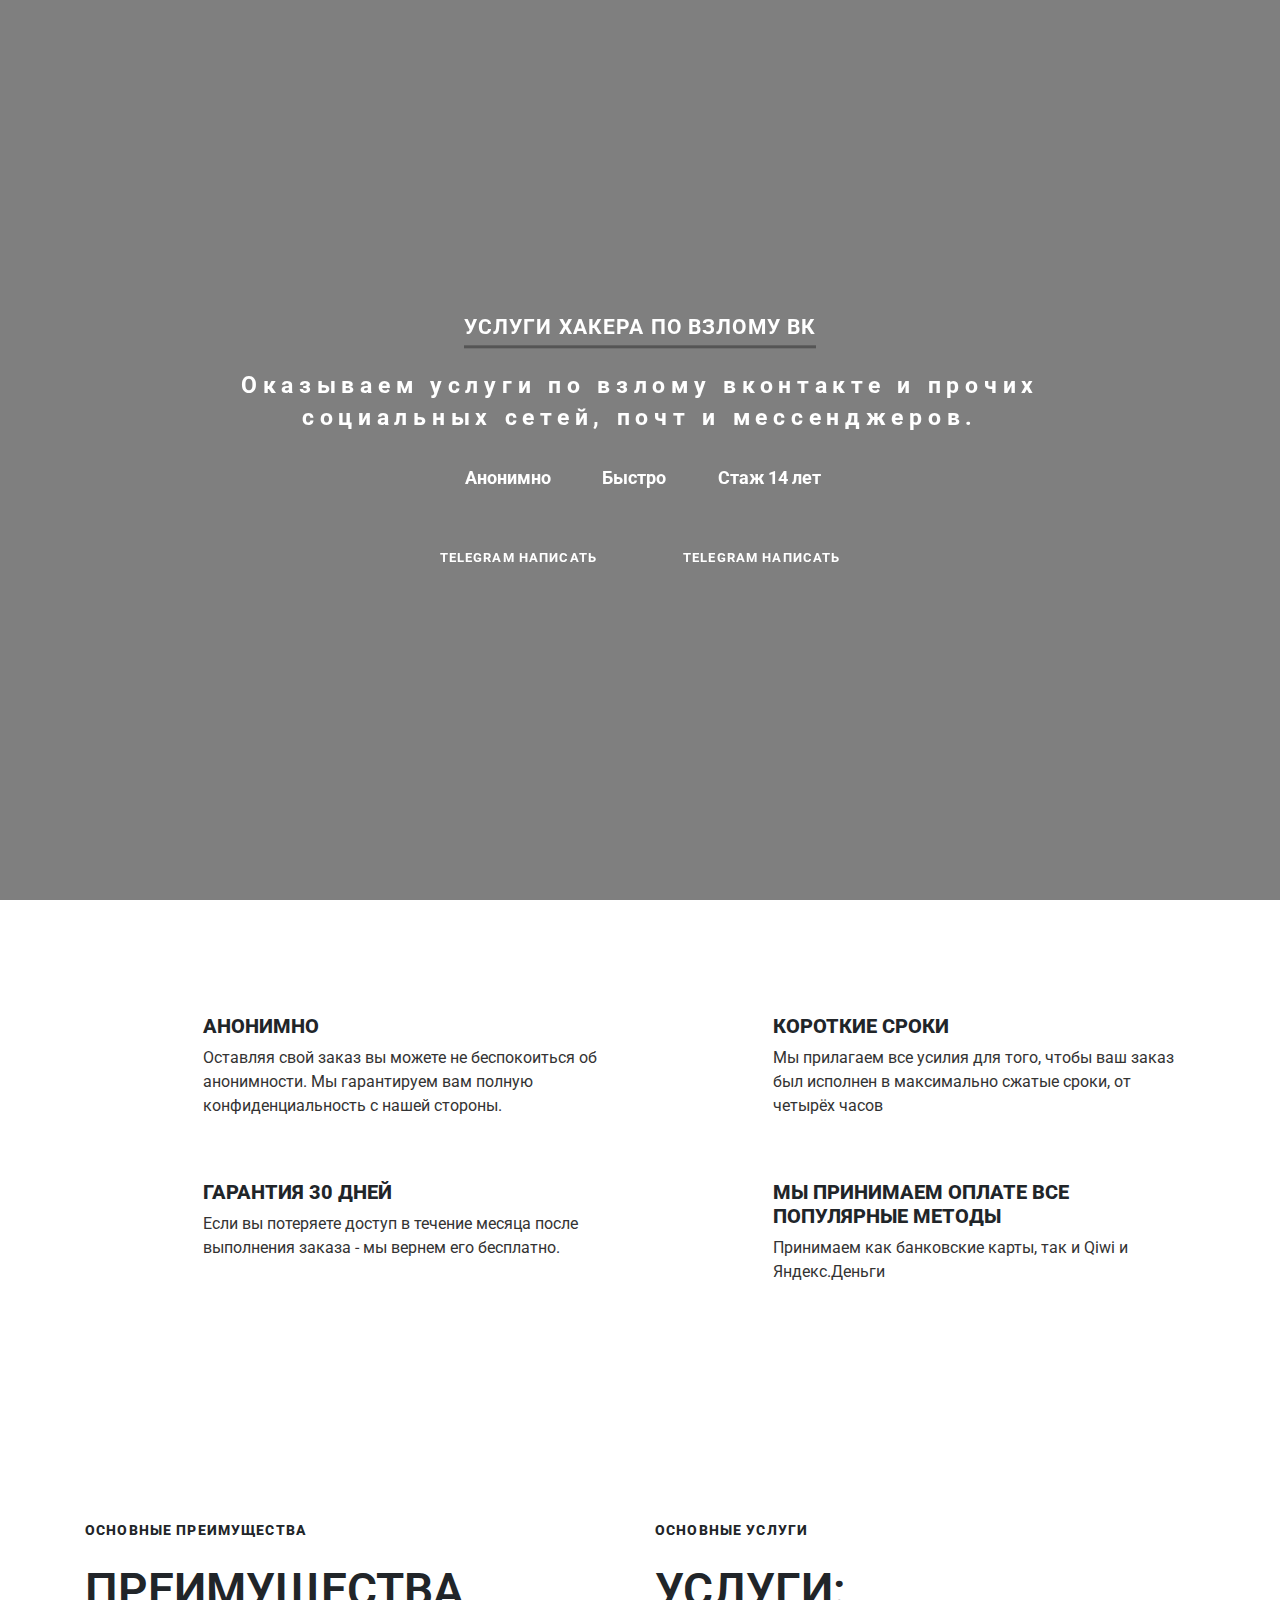
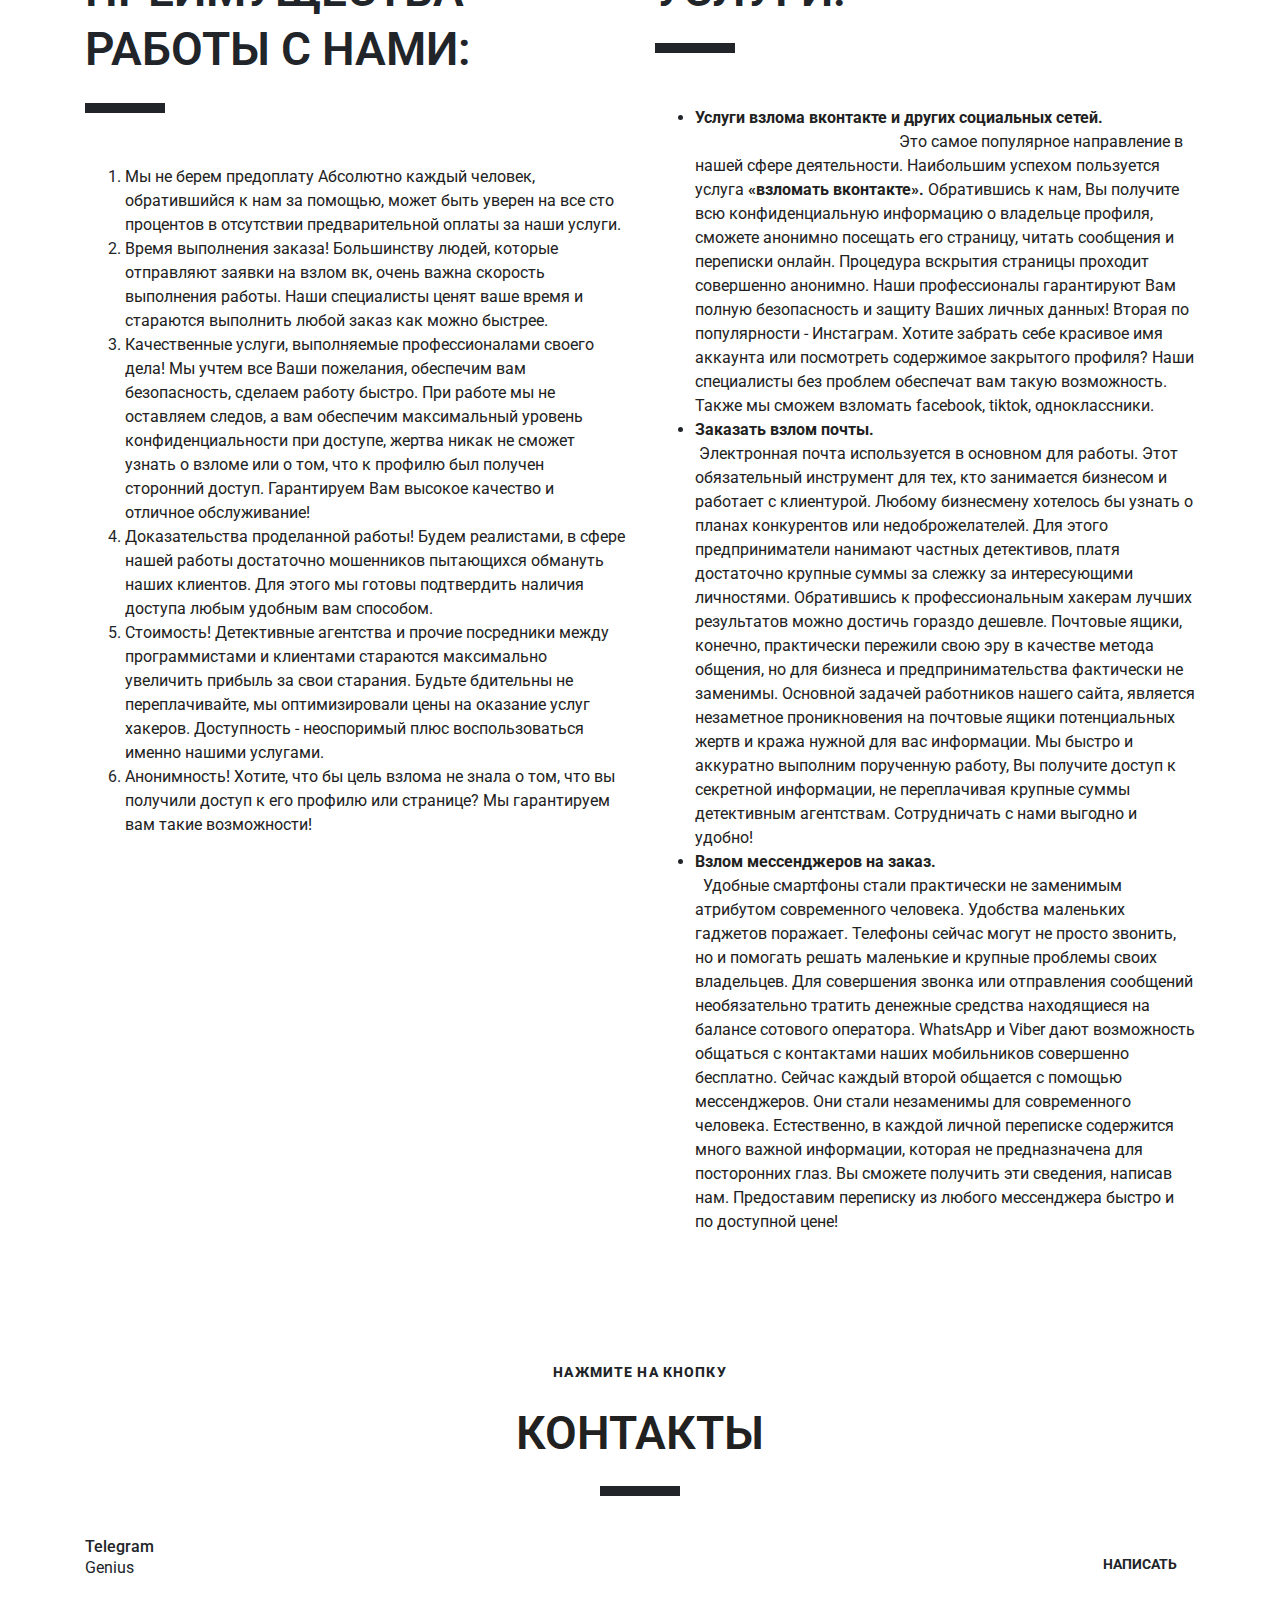
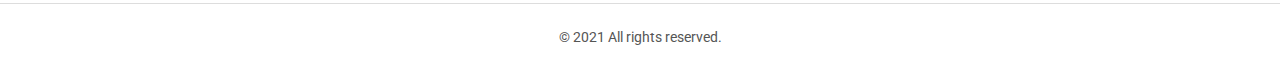
==== index.html @ b89d6f20 "typo" ====
<!DOCTYPE html>
<html xml:lang="ru" lang="ru" class="">

<meta http-equiv="content-type" content="text/html;charset=UTF-8" />
<head>
	<meta name="yandex-verification" content="819ee7d10e2705dc" />
	<link rel="icon" href="/favicon.ico" type="image/x-icon">
	<link rel="shortcut icon" href="/favicon.ico" type="image/x-icon"> 
	<!-- Yandex.Metrika counter -->
<script type="text/javascript" >
   (function(m,e,t,r,i,k,a){m[i]=m[i]||function(){(m[i].a=m[i].a||[]).push(arguments)};
   m[i].l=1*new Date();k=e.createElement(t),a=e.getElementsByTagName(t)[0],k.async=1,k.src=r,a.parentNode.insertBefore(k,a)})
   (window, document, "script", "https://mc.yandex.ru/metrika/tag.js", "ym");

   ym(79395883, "init", {
        clickmap:true,
        trackLinks:true,
        accurateTrackBounce:true,
        webvisor:true
   });
</script>
<noscript><div><img src="https://mc.yandex.ru/watch/79395883" style="position:absolute; left:-9999px;" alt="" /></div></noscript>
<!-- /Yandex.Metrika counter -->
		<meta http-equiv="X-UA-Compatible" content="IE=edge">
	<meta name="viewport" content="width=device-width, initial-scale=1">

	<title>Взломать страницу ВК - Анонимный Взлом Вконтакте</title>

	    <!-- Google Fonts -->
	<link rel="preload" as="style" onload="this.removeAttribute('onload');this.rel='stylesheet'" data-font="g-font-open-sans" data-protected="true" href="https://fonts.googleapis.com/css?family=Open+Sans:300,400,600,700&amp;subset=cyrillic">
	<link rel="preload" as="style" onload="this.removeAttribute('onload');this.rel='stylesheet'" data-font="g-font-roboto" data-protected="true" href="https://fonts.googleapis.com/css?family=Roboto:300,400,500,700&amp;subset=cyrillic,cyrillic-ext,latin-ext">
	<link rel="preload" as="style" onload="this.removeAttribute('onload');this.rel='stylesheet'" data-font="g-font-roboto-slab" data-protected="true" href="https://fonts.googleapis.com/css?family=Roboto+Slab:300,400,700&amp;subset=cyrillic,cyrillic-ext,latin-ext">
	<link rel="preload" as="style" onload="this.removeAttribute('onload');this.rel='stylesheet'" data-font="g-font-ek-mukta" data-protected="true" href="https://fonts.googleapis.com/css?family=Ek+Mukta:400,600,700">
	<link rel="preload" as="style" onload="this.removeAttribute('onload');this.rel='stylesheet'" data-font="g-font-montserrat" data-protected="true" href="https://fonts.googleapis.com/css?family=Montserrat:300,400,600,700,900&amp;subset=cyrillic">
	<link rel="preload" as="style" onload="this.removeAttribute('onload');this.rel='stylesheet'" data-font="g-font-alegreya-sans" data-protected="true" href="https://fonts.googleapis.com/css?family=Alegreya+Sans:400,700,900&amp;subset=cyrillic-ext,latin-ext">
	<link rel="preload" as="style" onload="this.removeAttribute('onload');this.rel='stylesheet'" data-font="g-font-cormorant-infant" data-protected="true" href="https://fonts.googleapis.com/css?family=Cormorant+Infant:400,400i,600,600i,700,700i&amp;subset=cyrillic-ext,latin-ext">
	<link rel="preload" as="style" onload="this.removeAttribute('onload');this.rel='stylesheet'" data-font="g-font-pt-sans-caption" data-protected="true" href="https://fonts.googleapis.com/css?family=PT+Sans+Caption:400,700&amp;subset=cyrillic-ext,latin-ext">
	<link rel="preload" as="style" onload="this.removeAttribute('onload');this.rel='stylesheet'" data-font="g-font-pt-sans-narrow" data-protected="true" href="https://fonts.googleapis.com/css?family=PT+Sans+Narrow:400,700|PT+Sans:400,700&amp;subset=cyrillic-ext,latin-ext">
	<link rel="preload" as="style" onload="this.removeAttribute('onload');this.rel='stylesheet'" data-font="g-font-pt-sans" data-protected="true" href="https://fonts.googleapis.com/css?family=PT+Sans:400,700&amp;subset=cyrillic-ext,latin-ext">
	<link rel="preload" as="style" onload="this.removeAttribute('onload');this.rel='stylesheet'" data-font="g-font-lobster" data-protected="true" href="https://fonts.googleapis.com/css?family=Lobster&amp;subset=cyrillic-ext,latin-ext">
	<noscript>
		<link data-font="g-font-open-sans" data-protected="true" href="https://fonts.googleapis.com/css?family=Open+Sans:300,400,600,700&amp;subset=cyrillic" rel="stylesheet">
		<link data-font="g-font-roboto" data-protected="true" href="https://fonts.googleapis.com/css?family=Roboto:300,400,500,700&amp;subset=cyrillic,cyrillic-ext,latin-ext" rel="stylesheet">
		<link data-font="g-font-roboto-slab" data-protected="true" href="https://fonts.googleapis.com/css?family=Roboto+Slab:300,400,700&amp;subset=cyrillic,cyrillic-ext,latin-ext" rel="stylesheet">
		<link data-font="g-font-ek-mukta" data-protected="true" href="https://fonts.googleapis.com/css?family=Ek+Mukta:400,600,700" rel="stylesheet">
		<link data-font="g-font-montserrat" data-protected="true" href="https://fonts.googleapis.com/css?family=Montserrat:300,400,600,700,900&amp;subset=cyrillic" rel="stylesheet">
		<link data-font="g-font-alegreya-sans" data-protected="true" href="https://fonts.googleapis.com/css?family=Alegreya+Sans:400,700,900&amp;subset=cyrillic-ext,latin-ext" rel="stylesheet">
		<link data-font="g-font-cormorant-infant" data-protected="true" href="https://fonts.googleapis.com/css?family=Cormorant+Infant:400,400i,600,600i,700,700i&amp;subset=cyrillic-ext,latin-ext" rel="stylesheet">
		<link data-font="g-font-pt-sans-caption" data-protected="true" href="https://fonts.googleapis.com/css?family=PT+Sans+Caption:400,700&amp;subset=cyrillic-ext,latin-ext" rel="stylesheet">
		<link data-font="g-font-pt-sans-narrow" data-protected="true" href="https://fonts.googleapis.com/css?family=PT+Sans+Narrow:400,700|PT+Sans:400,700&amp;subset=cyrillic-ext,latin-ext" rel="stylesheet">
		<link data-font="g-font-pt-sans" data-protected="true" href="https://fonts.googleapis.com/css?family=PT+Sans:400,700&amp;subset=cyrillic-ext,latin-ext" rel="stylesheet">
		<link data-font="g-font-lobster" data-protected="true" href="https://fonts.googleapis.com/css?family=Lobster&amp;subset=cyrillic-ext,latin-ext" rel="stylesheet">
	</noscript>
	
	<meta http-equiv="Content-Type" content="text/html; charset=UTF-8" />
<meta name="keywords" content="взлом вк, взломать вконтакте" />
<meta name="description" content="Взлом любого профиля Вконтакте. Взломать ВК любой сложности. Поможем получить доступ любой сложности" />
<link href="bitrix/js/main/core/css/core.minc3c9.css?14290239272854" type="text/css" rel="stylesheet" />

<script type="text/javascript" data-skip-moving="true">(function(w, d, n) {var cl = "bx-core";var ht = d.documentElement;var htc = ht ? ht.className : undefined;if (htc === undefined || htc.indexOf(cl) !== -1){return;}var ua = n.userAgent;if (/(iPad;)|(iPhone;)/i.test(ua)){cl += " bx-ios";}else if (/Android/i.test(ua)){cl += " bx-android";}cl += (/(ipad|iphone|android|mobile|touch)/i.test(ua) ? " bx-touch" : " bx-no-touch");cl += w.devicePixelRatio && w.devicePixelRatio >= 2? " bx-retina": " bx-no-retina";var ieVersion = -1;if (/AppleWebKit/.test(ua)){cl += " bx-chrome";}else if ((ieVersion = getIeVersion()) > 0){cl += " bx-ie bx-ie" + ieVersion;if (ieVersion > 7 && ieVersion < 10 && !isDoctype()){cl += " bx-quirks";}}else if (/Opera/.test(ua)){cl += " bx-opera";}else if (/Gecko/.test(ua)){cl += " bx-firefox";}if (/Macintosh/i.test(ua)){cl += " bx-mac";}ht.className = htc ? htc + " " + cl : cl;function isDoctype(){if (d.compatMode){return d.compatMode == "CSS1Compat";}return d.documentElement && d.documentElement.clientHeight;}function getIeVersion(){if (/Opera/i.test(ua) || /Webkit/i.test(ua) || /Firefox/i.test(ua) || /Chrome/i.test(ua)){return -1;}var rv = -1;if (!!(w.MSStream) && !(w.ActiveXObject) && ("ActiveXObject" in w)){rv = 11;}else if (!!d.documentMode && d.documentMode >= 10){rv = 10;}else if (!!d.documentMode && d.documentMode >= 9){rv = 9;}else if (d.attachEvent && !/Opera/.test(ua)){rv = 8;}if (rv == -1 || rv == 8){var re;if (n.appName == "Microsoft Internet Explorer"){re = new RegExp("MSIE ([0-9]+[\.0-9]*)");if (re.exec(ua) != null){rv = parseFloat(RegExp.$1);}}else if (n.appName == "Netscape"){rv = 11;re = new RegExp("Trident/.*rv:([0-9]+[\.0-9]*)");if (re.exec(ua) != null){rv = parseFloat(RegExp.$1);}}}return rv;}})(window, document, navigator);</script>


<link href="bitrix/js/intranet/intranet-common.minc5db.css?156700641462422" type="text/css"  rel="stylesheet" />
<link href="bitrix/components/bitrix/landing.pub/templates/.default/style.min8115.css?15758953482984" type="text/css"  rel="stylesheet" />
<link href="bitrix/templates/landing24/assets/vendor/bootstrap/bootstrap.mindbe7.css?1567508327154948" type="text/css"  data-template-style="true"  rel="stylesheet" />
<link href="bitrix/templates/landing24/themes/themes_core.minb920.css?1577100229382678" type="text/css"  data-template-style="true"  rel="stylesheet" />
<link href="bitrix/templates/landing24/assets/css/custom-grid.min045e.css?156933840138" type="text/css"  data-template-style="true"  rel="stylesheet" />
<link href="bitrix/templates/landing24/template_styles.minf816.css?1575895349767" type="text/css"  data-template-style="true"  rel="stylesheet" />







<meta name="robots" content="all" />
<meta name="og:url" content="http://vzlomvk.ru/" />
<link rel="canonical" href="index.html"/> <meta property="og:title" content="Взломать страницу ВК - Анонимный Взлом Вконтакте" /><meta property="og:description" content="Взлом любого профиля Вконтакте. Взломать ВК любой сложности. Поможем получить доступ любой сложности" /><meta property="og:image" content="https://cdn.bitrix24.site/bitrix/images/demo/page/business/preview.jpg" /><meta property="og:type" content="website" /></head>

<body class="g-upper-show" >
<main class="w-100 landing-public-mode"><div id="block90" class="block-wrapper block-46-8-cover-bgimg-title-with-icons"><section class="landing-block g-pos-rel">
	<div class="landing-block-node-bgimg js-carousel" data-autoplay="true" data-infinite="true" data-fade="true" data-speed="5000"><div class="js-slide u-bg-overlay landing-block-node-card landing-block-node-card-bgimg g-bg-img-hero landing-card slick-slide g-bg-black-opacity-0_5--after slick-current slick-active g-min-height-100vh" style="background-image: url('https://cdn.hype.tech/1400x/file/2018/03/1/hype-ru-1400x-1-1520526901-32.jpeg'); background-image: -webkit-image-set(url('https://cdn.hype.tech/1400x/file/2018/03/1/hype-ru-1400x-1-1520526901-32.jpeg') 1x, url('https://cdn.hype.tech/1400x/file/2018/03/1/hype-ru-1400x-1-1520526901-32.jpeg') 2x); background-image: image-set(url('https://cdn.hype.tech/1400x/file/2018/03/1/hype-ru-1400x-1-1520526901-32.jpeg') 1x, url('https://cdn.hype.tech/1400x/file/2018/03/1/hype-ru-1400x-1-1520526901-32.jpeg') 2x);" data-fileid="168" data-fileid2x="170" data-pseudo-url="{&quot;text&quot;:&quot;&quot;,&quot;href&quot;:&quot;&quot;,&quot;target&quot;:&quot;_self&quot;,&quot;enabled&quot;:false}"></div></div>

	<div class="u-bg-overlay__inner g-absolute-centered w-100 g-width-80x--md">
		<div class="landing-block-node-text-container js-animation fadeIn container text-center g-color-white">
			<h1 class="landing-block-node-subtitle text-uppercase u-heading-v3__title g-letter-spacing-1 g-font-weight-700 g-font-size-18 g-brd-3 g-brd-primary g-pb-5 g-mb-20">услуги хакера по взлому вк</h1>
			<h3 class="landing-block-node-title g-line-height-1_4 g-letter-spacing-5 g-font-weight-700 g-mb-20 g-font-size-20 g-text-transform-none">Оказываем услуги по взлому вконтакте и прочих социальных сетей, почт и мессенджеров.</h3>

			<ul class="list-inline g-mb-30"><li class="landing-block-node-card-list-item list-inline-item g-mx-20 g-mb-10 g-mb-0--md">
					<span class="landing-block-node-icon-container g-color-primary g-font-size-24 g-valign-middle g-mr-5">
						<i class="landing-block-node-icon fa fa-eye-slash" data-pseudo-url="{&quot;text&quot;:&quot;&quot;,&quot;href&quot;:&quot;&quot;,&quot;target&quot;:&quot;_self&quot;,&quot;enabled&quot;:false}"></i>
					</span>
					<div class="landing-block-node-icon-text g-font-size-16 d-inline-block g-font-weight-200 g-valign-middle"><span style="font-weight: bold;">Анонимно</span></div>
				</li><li class="landing-block-node-card-list-item list-inline-item g-mx-20 g-mb-10 g-mb-0--md">
					<span class="landing-block-node-icon-container g-color-primary g-font-size-24 g-valign-middle g-mr-5">
						<i class="landing-block-node-icon fa fa-hourglass-2" data-pseudo-url="{&quot;text&quot;:&quot;&quot;,&quot;href&quot;:&quot;&quot;,&quot;target&quot;:&quot;_self&quot;,&quot;enabled&quot;:false}"></i>
					</span>
					<div class="landing-block-node-icon-text g-font-size-16 d-inline-block g-font-weight-200 g-valign-middle"><span style="font-weight: bold;">Быстро</span></div>
				</li><li class="landing-block-node-card-list-item list-inline-item g-mx-20">
					<span class="landing-block-node-icon-container g-color-primary g-font-size-24 g-valign-middle g-mr-5">
						<i class="landing-block-node-icon fa fa-credit-card" data-pseudo-url="{&quot;text&quot;:&quot;&quot;,&quot;href&quot;:&quot;&quot;,&quot;target&quot;:&quot;_self&quot;,&quot;enabled&quot;:false}"></i>
					</span>
					<div class="landing-block-node-icon-text g-font-size-16 d-inline-block g-font-weight-200 g-valign-middle"><span style="font-weight: bold;">Стаж 14 лет</span></div>
				</li></ul>

			<div class="landing-block-node-button-container">
				<a href="tg://resolve?domain=good_loki" class="landing-block-node-button btn btn-md text-uppercase u-btn-outline-white g-letter-spacing-1 g-font-weight-700 g-font-size-11 g-rounded-50 g-px-35 g-py-14" target="_self">Telegram Написать</a>
				<a href="tg://resolve?domain=good_loki" class="landing-block-node-button btn btn-md text-uppercase u-btn-outline-white g-letter-spacing-1 g-font-weight-700 g-font-size-11 g-rounded-50 g-px-35 g-py-14" target="_self">Telegram Написать</a>
			</div>
		</div>
	</div>
</section></div><div id="block508" class="block-wrapper block-34-4-two-cols-with-text-and-icons"><section class="landing-block g-pt-100 g-pb-60">
	<div class="container">
		<!-- Icon Blocks -->
		<div class="row landing-block-inner">
			<div class="landing-block-node-card js-animation fadeInUp col-md-6 col-lg-6 g-mb-40 g-mb-0--last g-px-20">
				<!-- Icon Blocks -->
				<div class="media">
					<div class="d-flex g-mt-25 g-mr-40 g-width-64 justify-content-center">
                  <span class="landing-block-node-card-icon-container g-color-primary d-block g-font-size-48 g-line-height-1">
                    <i class="landing-block-node-card-icon fa fa-user-secret"></i>
                  </span>
					</div>

					<div class="media-body align-self-center">
						<h3 class="landing-block-node-card-title h5 text-uppercase g-font-weight-800">Анонимно</h3>
						<div class="landing-block-node-card-text g-font-size-default g-color-gray-dark-v2 mb-0"><p>Оставляя свой заказ вы можете не беспокоиться об анонимности. Мы гарантируем вам полную конфиденциальность с нашей стороны.</p></div>
					</div>
				</div>
				<!-- End Icon Blocks -->
			</div>

			<div class="landing-block-node-card js-animation fadeInUp col-md-6 col-lg-6 g-mb-40 g-mb-0--last g-px-20">
				<!-- Icon Blocks -->
				<div class="media">
					<div class="d-flex g-mt-25 g-mr-40 g-width-64 justify-content-center">
                  <span class="landing-block-node-card-icon-container g-color-primary d-block g-font-size-48 g-line-height-1">
                    <i class="landing-block-node-card-icon icon-hotel-restaurant-003 u-line-icon-pro" data-pseudo-url="{&quot;text&quot;:&quot;&quot;,&quot;href&quot;:&quot;&quot;,&quot;target&quot;:&quot;_self&quot;,&quot;enabled&quot;:false}"></i>
                  </span>
					</div>

					<div class="media-body align-self-center">
						<h3 class="landing-block-node-card-title h5 text-uppercase g-font-weight-800">Короткие сроки</h3>
						<div class="landing-block-node-card-text g-font-size-default g-color-gray-dark-v2 mb-0"><p>Мы прилагаем все усилия для того, чтобы ваш заказ был исполнен в максимально сжатые сроки, от четырёх часов</p></div>
					</div>
				</div>
				<!-- End Icon Blocks -->
			</div>

			<div class="landing-block-node-card js-animation fadeInUp col-md-6 col-lg-6 g-mb-40 g-mb-0--last g-px-20">
				<!-- Icon Blocks -->
				<div class="media">
					<div class="d-flex g-mt-25 g-mr-40 g-width-64 justify-content-center">
                  <span class="landing-block-node-card-icon-container g-color-primary d-block g-font-size-48 g-line-height-1">
                    <i class="landing-block-node-card-icon icon-education-124 u-line-icon-pro" data-pseudo-url="{&quot;text&quot;:&quot;&quot;,&quot;href&quot;:&quot;&quot;,&quot;target&quot;:&quot;_self&quot;,&quot;enabled&quot;:false}"></i>
                  </span>
					</div>

					<div class="media-body align-self-center">
						<h3 class="landing-block-node-card-title h5 text-uppercase g-font-weight-800">гарантия 30 дней</h3>
						<div class="landing-block-node-card-text g-font-size-default g-color-gray-dark-v2 mb-0"><p>Если вы потеряете доступ в течение месяца после выполнения заказа - мы вернем его бесплатно.</p></div>
					</div>
				</div>
				<!-- End Icon Blocks -->
			</div>

			<div class="landing-block-node-card js-animation fadeInUp col-md-6 col-lg-6 g-mb-40 g-mb-0--last g-px-20">
				<!-- Icon Blocks -->
				<div class="media">
					<div class="d-flex g-mt-25 g-mr-40 g-width-64 justify-content-center">
                  <span class="landing-block-node-card-icon-container g-color-primary d-block g-font-size-48 g-line-height-1">
                    <i class="landing-block-node-card-icon icon-finance-193 u-line-icon-pro" data-pseudo-url="{&quot;text&quot;:&quot;&quot;,&quot;href&quot;:&quot;&quot;,&quot;target&quot;:&quot;_self&quot;,&quot;enabled&quot;:false}"></i>
                  </span>
					</div>

					<div class="media-body align-self-center">
						<h3 class="landing-block-node-card-title h5 text-uppercase g-font-weight-800">мы принимаем оплате все популярные методы</h3>
						<div class="landing-block-node-card-text g-font-size-default g-color-gray-dark-v2 mb-0"><p>Принимаем как банковские карты, так и Qiwi и Яндекс.Деньги</p></div>
					</div>
				</div>
				<!-- End Icon Blocks -->
			</div>
		</div>
		<!-- End Icon Blocks -->
	</div>
</section></div><div id="block506" class="block-wrapper block-08-2-two-cols-fix-title-and-text"><section class="landing-block g-pt-115 g-pt-80 g-pb-80">
	<div class="container">
		<div class="row landing-block-inner">

			<div class="landing-block-card js-animation fadeIn col-lg-6 g-mb-40 g-mb-0--lg landing-card">
				<div class="landing-block-card-header text-uppercase u-heading-v2-4--bottom g-brd-primary g-mb-40">
					<h4 class="landing-block-node-subtitle h6 g-font-weight-800 g-font-size-12 g-letter-spacing-1 g-color-primary g-mb-20">ОСНОВНЫЕ ПРЕИМУЩЕСТВА</h4>
					<h2 class="landing-block-node-title h1 u-heading-v2__title g-line-height-1_3 g-font-weight-600 g-mb-minus-10 g-text-break-word g-font-size-40">преимущества работы с нами:<br /></h2>
				</div>

				<div class="landing-block-node-text"><p><ol><li><span style="font-size: 1rem; color: rgb(33, 33, 33);">Мы не берем предоплату
Абсолютно каждый человек, обратившийся к нам за помощью, может быть уверен на все сто процентов в отсутствии предварительной оплаты за наши услуги. </span></li><li><span style="font-size: 1rem; color: rgb(33, 33, 33);">Время выполнения заказа!
Большинству людей, которые отправляют заявки на взлом вк, очень важна скорость выполнения работы. Наши специалисты ценят ваше время и стараются выполнить любой заказ как можно быстрее. </span></li><li><span style="font-size: 1rem; color: rgb(33, 33, 33);">Качественные услуги, выполняемые профессионалами своего дела!
Мы учтем все Ваши пожелания, обеспечим вам безопасность, сделаем работу быстро. При работе мы не оставляем следов, а вам обеспечим максимальный уровень конфиденциальности при доступе, жертва никак не сможет узнать о взломе или о том, что к профилю был получен сторонний доступ. Гарантируем Вам высокое качество и отличное обслуживание! 
</span></li><li><span style="font-size: 1rem; color: rgb(33, 33, 33);">Доказательства проделанной работы! 
Будем реалистами, в сфере нашей работы достаточно мошенников пытающихся обмануть наших клиентов. Для этого мы готовы подтвердить наличия доступа любым удобным вам способом. </span></li><li><span style="font-size: 1rem; color: rgb(33, 33, 33);">Стоимость!
Детективные агентства и прочие посредники между программистами и клиентами стараются максимально увеличить прибыль за свои старания. Будьте бдительны не переплачивайте, мы оптимизировали цены на оказание услуг хакеров. Доступность - неоспоримый плюс воспользоваться именно нашими услугами. </span></li><li><span style="font-size: 1rem; color: rgb(33, 33, 33);">Анонимность!
Хотите, что бы цель взлома не знала о том, что вы получили доступ к его профилю или странице? Мы гарантируем вам такие возможности! </span></li></ol></p></div>
			</div>

			<div class="landing-block-card js-animation fadeIn col-lg-6 g-mb-40 g-mb-0--lg">
				<div class="landing-block-card-header text-uppercase u-heading-v2-4--bottom g-brd-primary g-mb-40">
					<h4 class="landing-block-node-subtitle h6 g-font-weight-800 g-font-size-12 g-letter-spacing-1 g-color-primary g-mb-20">основные услуги</h4>
					<h2 class="landing-block-node-title h1 u-heading-v2__title g-line-height-1_3 g-font-weight-600 g-font-size-40 g-mb-minus-10 g-text-break-word">Услуги:<br /></h2>
				</div>

				<div class="landing-block-node-text"><p><ul><li><span style="color: rgb(33, 33, 33);"><span style="font-size: 1rem; font-weight: bold;">Услуги взлома вконтакте и других социальных сетей.</span><span style="font-size: 1rem;">                                                                           </span><span style="font-size: 1rem;">Это самое популярное направление в нашей сфере деятельности. Наибольшим успехом пользуется услуга <span style="font-weight: bold;">«взломать вконтакте».</span> Обратившись к нам, Вы получите всю конфиденциальную информацию о владельце профиля, сможете анонимно посещать его страницу, читать сообщения и переписки онлайн. Процедура вскрытия страницы проходит совершенно анонимно. Наши профессионалы гарантируют Вам полную безопасность и защиту Ваших личных данных! Вторая по популярности - Инстаграм. Хотите забрать себе красивое имя аккаунта или посмотреть содержимое закрытого профиля? Наши специалисты без проблем обеспечат вам такую возможность. Также мы сможем взломать facebook, tiktok, одноклассники. </span></span></li><li><span style="color: rgb(33, 33, 33);"><span style="font-size: 1rem; font-weight: bold;">Заказать взлом почты.</span><span style="font-size: 1rem;">                                                                                 Электронная почта используется в основном для работы. Этот обязательный инструмент для тех, кто занимается бизнесом и работает с клиентурой. Любому бизнесмену хотелось бы узнать о планах конкурентов или недоброжелателей. Для этого предприниматели нанимают частных детективов, платя достаточно крупные суммы за слежку за интересующими личностями. Обратившись к профессиональным хакерам лучших результатов можно достичь гораздо дешевле. Почтовые ящики, конечно, практически пережили свою эру в качестве метода общения, но для бизнеса и </span>предпринимательства<span style="font-size: 1rem;"> фактически не заменимы. Основной задачей работников нашего сайта, является незаметное проникновения на почтовые ящики потенциальных жертв и кража нужной для вас информации. Мы быстро и аккуратно выполним порученную работу, Вы получите доступ к секретной информации, не переплачивая крупные суммы детективным агентствам. Сотрудничать с нами выгодно и удобно! </span></span></li><li><span style="font-size: 1rem; color: rgb(33, 33, 33);"><span style="font-weight: bold;">Взлом мессенджеров на заказ.                                                                  </span>
Удобные смартфоны стали практически не заменимым атрибутом современного человека. Удобства маленьких гаджетов поражает. Телефоны сейчас могут не просто звонить, но и помогать решать маленькие и крупные проблемы своих владельцев. Для совершения звонка или отправления сообщений необязательно тратить денежные средства находящиеся на балансе сотового оператора. WhatsApp и Viber дают возможность общаться с контактами наших мобильников совершенно бесплатно. Сейчас каждый второй общается с помощью мессенджеров. Они стали незаменимы для современного человека. Естественно, в каждой личной переписке содержится много важной информации, которая не предназначена для посторонних глаз. Вы сможете получить эти сведения, написав нам. Предоставим переписку из любого мессенджера быстро и по доступной цене!</span></li></ul></p></div>
			</div>

		</div>
	</div>
</section></div><div id="block72" class="block-wrapper block-04-2-one-col-fix-with-title-2"><section class="landing-block landing-block-container g-pt-20 g-pb-20 js-animation slideInLeft g-bg-main">
	<div class="container g-max-width-800">
		<div class="landing-block-node-inner text-uppercase text-center u-heading-v2-4--bottom g-brd-primary">
			<h4 class="landing-block-node-subtitle h6 g-font-weight-800 g-font-size-12 g-letter-spacing-1 g-color-primary g-mb-20">нажмите на кнопку</h4>
			<h2 class="landing-block-node-title h1 u-heading-v2__title g-line-height-1_3 g-font-weight-600 g-font-size-40 g-color-white g-mb-minus-10"><span style="color: rgb(33, 33, 33);">контакты</span></h2>
		</div>
	</div>
</section></div><div id="block402" class="block-wrapper block-52-3-mini-text-titile-with-btn-right"><section class="landing-block g-pt-10 g-pb-10 g-bg-main">
	<div class="container">
		<div class="landing-block-node-container row g-flex-centered align-items-end">
			<div class="landing-block-node-text-container text-left col-8 js-animation slideInLeft">
				<h6 class="landing-block-node-title h6 g-mb-0">Telegram</h6>
				<div class="landing-block-node-text g-font-size-14">Genius</div>
			</div>
			<div class="landing-block-node-button-container text-right col-4 js-animation slideInRight d-flex justify-content-end">
				<a class="landing-block-node-button btn btn-sm text-uppercase u-btn-primary rounded-0 g-px-15 g-font-weight-700 g-mb-0" href="tg://resolve?domain=good_loki" target="_self">Написать</a>
			</div>
		</div>
	</div>
</section></div><div id="block404" class="block-wrapper block-26-separator"><section class="landing-block g-pt-10 g-pb-10">

        <hr class="landing-block-line g-brd-gray-light-v3 my-0">

    </section></div><div id="block76" class="block-wrapper block-17-copyright"><section class="landing-block js-animation animation-none">
        <div class="text-center g-color-gray-dark-v3 g-pa-10">
            <div class="g-width-600 mx-auto">
                <div class="landing-block-node-text g-font-size-12  js-animation animation-none">
					<p>&copy; 2021 All rights reserved.</p>
				</div>
            </div>
        </div>
    </section></div>
</main>

<script type="text/javascript">if(!window.BX)window.BX={};if(!window.BX.message)window.BX.message=function(mess){if(typeof mess=='object') for(var i in mess) BX.message[i]=mess[i]; return true;};</script>
<script type="text/javascript">(window.BX||top.BX).message({'JS_CORE_LOADING':'Загрузка...','JS_CORE_NO_DATA':'- Нет данных -','JS_CORE_WINDOW_CLOSE':'Закрыть','JS_CORE_WINDOW_EXPAND':'Развернуть','JS_CORE_WINDOW_NARROW':'Свернуть в окно','JS_CORE_WINDOW_SAVE':'Сохранить','JS_CORE_WINDOW_CANCEL':'Отменить','JS_CORE_WINDOW_CONTINUE':'Продолжить','JS_CORE_H':'ч','JS_CORE_M':'м','JS_CORE_S':'с','JSADM_AI_HIDE_EXTRA':'Скрыть лишние','JSADM_AI_ALL_NOTIF':'Показать все','JSADM_AUTH_REQ':'Требуется авторизация!','JS_CORE_WINDOW_AUTH':'Войти','JS_CORE_IMAGE_FULL':'Полный размер'});</script><script type="text/javascript" src="bitrix/js/main/core/core.mina536.js?1578567540247560"></script><script>BX.setJSList(['/bitrix/js/main/core/core_ajax.js','bitrix/js/main/core/core_promise.js','bitrix/js/main/polyfill/promise/js/promise.js','bitrix/js/main/loadext/loadext.js','bitrix/js/main/loadext/extension.js','bitrix/js/main/polyfill/promise/js/promise.js','bitrix/js/main/polyfill/find/js/find.js','bitrix/js/main/polyfill/includes/js/includes.js','bitrix/js/main/polyfill/matches/js/matches.js','bitrix/js/ui/polyfill/closest/js/closest.html','bitrix/js/main/polyfill/fill/main.polyfill.fill.js','bitrix/js/main/polyfill/find/js/find.js','bitrix/js/main/polyfill/matches/js/matches.js','bitrix/js/main/polyfill/core/dist/polyfill.bundle.js','bitrix/js/main/polyfill/core/dist/polyfill.bundle.js','bitrix/js/main/lazyload/dist/lazyload.bundle.js','bitrix/js/main/polyfill/core/dist/polyfill.bundle.js','/bitrix/js/main/parambag/dist/parambag.bundle.js']);
BX.setCSSList(['/bitrix/js/main/lazyload/dist/lazyload.bundle.css','/bitrix/js/main/parambag/dist/parambag.bundle.css']);</script>
<script type="text/javascript">(window.BX||top.BX).message({'LANGUAGE_ID':'ru','FORMAT_DATE':'DD.MM.YYYY','FORMAT_DATETIME':'DD.MM.YYYY HH:MI:SS','COOKIE_PREFIX':'BITRIX_SM','SERVER_TZ_OFFSET':'10800','SITE_ID':'s1','SITE_DIR':'/','USER_ID':'','SERVER_TIME':'1579686747','USER_TZ_OFFSET':'0','USER_TZ_AUTO':'Y','bitrix_sessid':'68b2c0b4dd51344dfab25f2c53908c08'});</script><script type="text/javascript" src="bitrix/js/main/polyfill/customevent/main.polyfill.customevent.min5517.js?1544619813556"></script>
<script type="text/javascript" src="bitrix/js/ui/dexie/dist/dexie.bitrix.bundle.min95d8.js?156276664860287"></script>
<script type="text/javascript" src="bitrix/js/main/core/core_ls.minfe17.js?14328944187365"></script>
<script type="text/javascript" src="bitrix/js/main/core/core_fx.minc224.js?14909536449768"></script>
<script type="text/javascript" src="bitrix/js/main/core/core_frame_cache.min1e47.js?157590703910422"></script>
<script type="text/javascript">var bxDate = new Date(); document.cookie="BITRIX_SM_TIME_ZONE="+bxDate.getTimezoneOffset()+"; path=/; expires=Fri, 01-Jan-2038 00:00:00 GMT"</script>
<script>
	(function(w,d,u){
		var s=d.createElement('script');s.async=true;s.src=u+'?'+(Date.now()/60000|0);
		var h=d.getElementsByTagName('script')[0];h.parentNode.insertBefore(s,h);
	})(window,document,'https://cdn.bitrix24.ru/b12535272/landing/assets/landing_assets_webpack_bbc5442664a9c435930503842ec66062.js');
</script>



<script type="text/javascript" src="bitrix/templates/landing24/assets/vendor/jquery/jquery-3.2.1.mind3ae.js?156750832790987"></script>
<script type="text/javascript" src="bitrix/components/bitrix/landing.pub/templates/.default/script.minda88.js?15771002281149"></script>
<script type="text/javascript" src="https://www.youtube.com/iframe_api"></script>


<script>

</script>
</body>


</html>
---- bitrix/js/main/core/css/core.minc3c9.css ----
.bx-timer-semicolon-off .bx-timer-semicolon{visibility:hidden}.bx-panel-tooltip{z-index:2210!important;overflow:hidden!important;position:absolute!important;letter-spacing:normal!important;list-style:none!important;text-align:left!important;text-indent:0!important;text-transform:none!important;visibility:visible!important;white-space:normal!important;word-spacing:normal!important;vertical-align:baseline!important;margin:0!important;padding:0!important;float:none!important;text-decoration:none!important;-webkit-border-radius:3px!important;-moz-border-radius:3px!important;border-radius:3px!important;-webkit-box-shadow:0 12px 10px rgba(0,0,0,.25)!important;-moz-box-shadow:0 12px 10px rgba(0,0,0,.25)!important;box-shadow:0 12px 10px rgba(0,0,0,.25)!important;border:1px solid;border-color:#a2a6ad #989ca1 #8e9398;background:#d0dbdd;background:-webkit-linear-gradient(top,rgba(227,233,234,.95),rgba(198,210,213,.95));background:-moz-linear-gradient(top,rgba(227,233,234,.95),rgba(198,210,213,.95));background:-o-linear-gradient(top,rgba(227,233,234,.95),rgba(198,210,213,.95));background:-ms-linear-gradient(top,rgba(227,233,234,.95),rgba(198,210,213,.95));background:linear-gradient(to bottom,rgba(227,233,234,.95),rgba(198,210,213,.95));filter:progid:DXImageTransform.Microsoft.gradient(startColorstr='#f2e3e9ea',endColorstr='#f2c6d2d5',GradientType=0)}.bx-panel-tooltip div{display:block!important}.bx-panel-tooltip .bx-panel-tooltip-top-border,.bx-panel-tooltip .bx-panel-tooltip-bottom-border{display:none!important}.bx-panel-tooltip-content{overflow:hidden!important;position:relative!important;z-index:10!important;display:inline-block!important}.bx-panel-tooltip-title{font:normal normal bold 14px/normal "Helvetica Neue",Helvetica,Arial,sans-serif!important;color:#16191a!important;position:relative!important;padding:7px 10px 0 10px!important;margin:0!important;text-shadow:0 1px rgba(255,255,255,0.66)}.bx-panel-tooltip-text{font:normal normal normal 12px/normal "Helvetica Neue",Helvetica,Arial,sans-serif!important;color:#272b31!important;padding:9px 10px 10px 10px!important;margin:0!important;position:relative!important;text-shadow:0 1px rgba(255,255,255,0.25)}.bx-panel-tooltip-close{position:absolute!important;height:20px!important;background:scroll transparent url(https://images/panel/top-panel-sprite-2.png) no-repeat -9px -1881px!important;width:25px!important;top:0!important;right:0!important;z-index:5!important;display:block!important}.bx-panel-tooltip-close:hover{background:scroll transparent url(https://images/panel/top-panel-sprite-2.png) no-repeat -32px -1881px!important}.bx-panel-tooltip-text a{font:normal normal normal 12px/normal "Helvetica Neue",Helvetica,Arial,sans-serif!important}.bx-panel-tooltip-text a,.bx-panel-tooltip-text a:hover{color:#272b31!important;text-decoration:underline!important}.bx-clear{clear:both}
---- bitrix/js/intranet/intranet-common.minc5db.css ----
.webform{font:normal normal normal 12px/normal Verdana,sans-serif}.webform-corners-top,.webform-corners-bottom{position:relative;overflow:hidden;height:4px}.webform-left-corner,.webform-right-corner{position:relative;overflow:hidden;width:4px;height:16px}.webform-right-corner{position:absolute;top:-4px;right:0}.webform-corners-bottom .webform-left-corner,.webform-corners-bottom .webform-right-corner{margin-top:-8px}.webform-content{padding:7px 20px 15px 16px}.webform-main-fields{margin:0 0 3px 0;background-color:#f4f0d2}.webform-main-fields .webform-round-corners{background-color:#ebe6c2}.webform-main-fields .webform-left-corner,.webform-main-fields .webform-right-corner{background:scroll transparent url(https://main/core/images/controls-spritec4ca.png?1) no-repeat 0 0}.webform-main-fields .webform-content .webform-left-corner,.webform-main-fields .webform-content .webform-right-corner{background:scroll transparent url(https://main/core/images/controls-spritec4ca.png?1) no-repeat 0 -17px}.webform-main-fields .webform-content .webform-content{padding:5px 10px;border-right:1px solid #e5e1c5}.webform-main-fields .webform-field-round-corners .webform-corners-bottom{background:url(https://main/core/images/controls-spritec4ca.png?1) repeat-x 0 -161px}.webform-additional-fields{background-color:#eee}.webform-additional-fields .webform-round-corners{background-color:#e5e5e5}.webform-additional-fields .webform-left-corner,.webform-additional-fields .webform-right-corner{background:scroll transparent url(https://main/core/images/controls-spritec4ca.png?1) no-repeat 0 -34px}.webform-additional-fields .webform-content .webform-left-corner,.webform-additional-fields .webform-content .webform-right-corner{background:scroll transparent url(https://main/core/images/controls-spritec4ca.png?1) no-repeat -5px 0}.webform-additional-fields-content{margin:15px 0 0}.webform-additional-fields .webform-content .webform-content{padding:7px 10px;border-right:1px solid #dfdfdf}.webform-additional-fields .webform-field-round-corners .webform-corners-bottom{background:url(https://main/core/images/controls-spritec4ca.png?1) repeat-x 0 -165px}.webform-main-block{background-color:#f8f6e4}.webform-main-block .webform-content{padding:14px 20px 11px 15px;border-right:1px solid #e8e6d6;border-left:1px solid #e8e6d6}.webform-main-block .webform-corners-top{background:scroll transparent url(https://main/core/images/controls-spritec4ca.png?1) repeat-x 0 -386px}.webform-main-block .webform-corners-bottom{background:scroll transparent url(https://main/core/images/controls-spritec4ca.png?1) repeat-x 0 -383px}.webform-main-block .webform-left-corner,.webform-main-block .webform-right-corner{background:scroll transparent url(https://main/core/images/controls-spritec4ca.png?1) no-repeat -5px -17px}.webform-main-content{overflow:hidden}.webform-main-title{float:left;margin-right:.5em;color:#4c431f;white-space:nowrap}.webform-main-text{overflow:hidden;color:#000}.webform-main-block-topless .webform-corners-top,.webform-main-block-bottomless .webform-corners-bottom{display:none}.webform-main-block-topless .webform-content{border-top:1px solid #e8e6d6}.webform-main-block-bottomless .webform-content{border-bottom:1px solid #e8e6d6}.webform-additional-block{background-color:#f3f3f3}.webform-additional-block .webform-content{padding:11px 20px 7px 16px;border-right:1px solid #e1e1e1;border-left:1px solid #e1e1e1}.webform-additional-block .webform-corners-top{background:scroll transparent url(https://main/core/images/controls-spritec4ca.png?1) repeat-x 0 -160px}.webform-additional-block .webform-corners-bottom{background:scroll transparent url(https://main/core/images/controls-spritec4ca.png?1) repeat-x 0 -157px}.webform-additional-block .webform-left-corner,.webform-additional-block .webform-right-corner{background:scroll transparent url(https://main/core/images/controls-spritec4ca.png?1) no-repeat -5px -34px}.webform-additional-content{overflow:hidden}.webform-additional-title{float:left;margin-right:.5em;color:#4c431f;white-space:nowrap}.webform-additional-text{overflow:hidden;color:#000}.webform-additional-block-topless .webform-corners-top,.webform-additional-block-bottomless .webform-corners-bottom{display:none}.webform-additional-block-topless .webform-content{border-top:1px solid #e1e1e1}.webform-additional-block-bottomless .webform-content{border-bottom:1px solid #e1e1e1}.webform-warning-block{background-color:#ffe168}.webform-warning-block .webform-content{padding:11px 20px 11px 16px;border-right:1px solid #ebd165;border-left:1px solid #ebd165}.webform-warning-block .webform-corners-top{background:scroll transparent url(https://main/core/images/controls-spritec4ca.png?1) repeat-x 0 -172px}.webform-warning-block .webform-corners-bottom{background:scroll transparent url(https://main/core/images/controls-spritec4ca.png?1) repeat-x 0 -169px}.webform-warning-block .webform-left-corner,.webform-warning-block .webform-right-corner{background:scroll transparent url(https://main/core/images/controls-spritec4ca.png?1) no-repeat -10px -34px}.webform-warning-content{overflow:hidden}.webform-warning-title{float:left;margin-right:.5em;color:#4c431f;white-space:nowrap}.webform-warning-text{overflow:hidden;color:#000}.webform-warning-block-topless .webform-corners-top,.webform-warning-block-bottomless .webform-corners-bottom{display:none}.webform-warning-block-topless .webform-content{border-top:1px solid #ebd165}.webform-warning-block-bottomless .webform-content{border-bottom:1px solid #ebd165}.webform-error-block{margin-bottom:17px;background-color:#ffebeb}.webform-error-block .webform-content{padding:6px 18px 6px 10px;border-right:1px solid #ffa7a7;border-left:1px solid #ffa7a7;color:#d10000}.webform-error-block .webform-corners-top{background:scroll transparent url(https://main/core/images/controls-spritec4ca.png?1) repeat-x 0 -152px}.webform-error-block .webform-corners-bottom{background:scroll transparent url(https://main/core/images/controls-spritec4ca.png?1) repeat-x 0 -149px}.webform-error-block .webform-left-corner,.webform-error-block .webform-right-corner{background:scroll transparent url(https://main/core/images/controls-spritec4ca.png?1) no-repeat -15px -34px!important}.webform-error-block-topless .webform-corners-top,.webform-error-block-bottomless .webform-corners-bottom{display:none}.webform-error-block-topless .webform-content{border-top:1px solid #ffa7a7}.webform-error-block-bottomless .webform-content{border-bottom:1px solid #ffa7a7}.webform-error-list{margin:0;padding:.3em 0 .3em 2em}.webform-error-list li{margin:0;padding:0}.webform-additional-select-block{background-color:#fff!important}.webform-additional-select-block .webform-content{padding:5px!important;border-right:1px solid #dedede;border-left:1px solid #dedede}.webform-additional-select-block .webform-corners-top{background:scroll transparent url(https://main/core/images/controls-spritec4ca.png?1) repeat-x 0 -156px}.webform-additional-select-block .webform-corners-bottom{background:scroll transparent url(https://main/core/images/controls-spritec4ca.png?1) repeat-x 0 -153px}.webform-additional-select-block .webform-left-corner,.webform-additional-select-block .webform-right-corner{background:scroll transparent url(https://main/core/images/controls-spritec4ca.png?1) no-repeat -10px 0!important}.webform-additional-select-block-topless .webform-corners-top,.webform-additional-select-block-bottomless .webform-corners-bottom{display:none}.webform-additional-select-block-topless .webform-content{border-top:1px solid #dedede}.webform-additional-select-block-bottomless .webform-content{border-bottom:1px solid #dedede}.webform-row{margin:0 0 11px}.webform-field{margin:0;color:#171717}.webform-field-label{margin:0 0 2px 4px;color:#7a7869}.webform-field-textbox{border:0;background-color:#fff}.webform-field-textbox-double{border:1px solid #f9f7e8;background-color:#fff}.webform-field-textbox-inner{padding:3px 6px 4px;border:1px solid #d9d9d9}span.webform-field-textbox,span.webform-field-textbox-double,span.webform-field-textbox-inner{display:inline-block}.webform-field-textbox input,.webform-field-textbox-double input{margin:0;padding:0;border:0;background-color:#fff;color:#000;font:normal normal normal 13px/normal Arial,Helvetica,sans-serif}.webform-field-textbox input[type="text"],.webform-field-textbox-double input[type="text"]{outline:0}.webform-field-textbox input.inactive,.webform-field-textbox-double input.inactive{color:#999}.webform-field-textbox-clearable{position:relative}.webform-field-textbox-clearable .webform-field-textbox-inner{padding-right:20px}.webform-field-textbox-clear{position:absolute;top:0;right:0;display:block;width:20px;height:24px;outline:0;background:url(https://main/core/images/controls-spritec4ca.png?1) no-repeat -17px 10px;cursor:pointer}.webform-field-textbox-empty .webform-field-textbox-clear{display:none;cursor:default}.webform-field-combobox{display:inline-block;border:1px solid #f9f7e8;background-color:#fff;white-space:nowrap}.webform-field-combobox-inner{padding:5px 0 5px 8px;border:1px solid #d9d9d9}.webform-additional-fields .webform-field-combobox{border:1px solid #f6f6f6}.webform-field-combobox input{padding:0;width:238px;border:0;background-color:#fff;color:#000;vertical-align:top}.webform-field-combobox input[type="text"]{outline:0}.webform-field-combobox-arrow{display:inline-block;width:25px;outline:0;background:url(https://main/core/images/controls-spritec4ca.png?1) no-repeat -15px -14px;vertical-align:top;text-decoration:none!important}.webform-field-combobox input,.webform-field-combobox-arrow{font:normal normal normal 15px/normal Arial,Helvetica,sans-serif}.webform-field-combobox-disabled .webform-field-combobox-arrow{display:none}.webform-field-combobox-disabled input{color:#999}.webform-field-date{display:inline-block;padding:3px 6px 4px;border:1px solid #d9d9d9;background-color:#fff;vertical-align:top}.webform-field-date input{padding:0;width:140px;border:0;background-color:#fff;color:#191919;vertical-align:top;font:normal normal normal 13px/normal Arial,Helvetica,sans-serif}.webform-field-date input[type="text"]{outline:0}.webform-field-textarea{border:1px solid #f9f7e8;background-color:#fff}.webform-field-textarea-inner{padding:8px;border:1px solid #d9d9d9}.webform-additional-fields .webform-field-textarea{border:1px solid #f6f6f6}.webform-field-textarea textarea{padding:0;width:99%;height:100px;outline:0;border:0;background-color:#fff;color:#000;font:normal normal normal 14px/normal Arial,Helvetica,sans-serif;resize:none}.webform-field-textarea textarea.inactive{color:#999}.webform-field-checkbox-options .webform-field-checkbox-option{margin:0;height:19px}.webform-field-checkbox-option input,.webform-field-checkbox-option label{vertical-align:middle}.webform-field-checkbox-option input{margin:0;padding:0;width:14px}.webform-field-checkbox-option label{margin:0 0 0 5px}.webform-field-checkbox-option-disabled label{color:#a9a792}.webform-field-upload-list{margin:0 0 11px 2.8em;padding:0}.webform-field-upload-list a.upload-file-name{margin:0 0 0 -4px;color:#0069c4;text-decoration:underline;white-space:normal;word-wrap:break-word}.webform-field-upload-list a.upload-file-name:hover{color:#1c91e7}.webform-field-upload-list li{margin:0 0 3px -5px;color:#888;white-space:nowrap}.webform-field-upload-list li.uploading{color:#bbb}.webform-field-upload-list li.uploading a.upload-file-name{opacity:.5;cursor:default}.webform-field-upload-list a.delete-file{display:inline-block;margin:0 0 0 6px;width:15px;height:16px;outline:0;background:url(https://main/core/images/controls-spritec4ca.png?1) no-repeat 0 -280px;vertical-align:top}.webform-field-upload-list a.delete-file:hover{background:url(https://main/core/images/controls-spritec4ca.png?1) no-repeat -17px -280px}.webform-field-upload-list i{display:none;margin:0 0 0 8px;width:15px;height:15px;background:url(https://main/core/images/popup/upload-waiting.gif) no-repeat 0 2px;vertical-align:top}.webform-field-upload-list li.uploading i{display:inline-block}.webform-field-upload-list:empty{margin:0;padding:0}.webform-field-upload{overflow:hidden;width:250px;height:27px}.webform-field-upload:hover .webform-button,.webform-field-upload:hover .webform-button-text{color:#535c69;cursor:pointer!important}.webform-field-upload input{margin-top:-50px;margin-left:-410px;height:100px;font-size:150px;opacity:0}.webform-field-action-link,.webform-field-action-link:link,.webform-field-action-link:visited,.webform-field-action-link:hover,.webform-field-action-link:active{display:inline-block;outline:0;border-bottom:1px dashed #938f79;color:#757361;text-decoration:none;font-size:13px;cursor:pointer}.webform-field-action-link.selected{padding-bottom:1px;border:0;color:#2f2e27!important;cursor:default}.webform-field-additional-link{outline:0;text-decoration:none;cursor:pointer}.webform-field-additional-link i{display:inline-block;width:15px;height:15px;background:url(https://main/core/images/controls-spritec4ca.png?1) no-repeat 0 -177px;vertical-align:middle}.webform-field-additional-link.selected i{background:url(https://main/core/images/controls-spritec4ca.png?1) no-repeat 0 -193px}.webform-field-additional-link span{margin:0 0 0 5px;border-bottom:1px dashed #4d4d4d;color:#171717;vertical-align:middle;-moz-user-select:-moz-none;-khtml-user-select:none;-webkit-user-select:none;user-select:none}.webform-buttons{margin:15px 0 0;text-align:center}.webform-button,.webform-small-button,.webform-button-upload{display:inline-block;margin:0 16px 0 0;padding:0 18px;height:47px;outline:0;border:0;border-radius:2px;background:#ecedef;box-shadow:0 0 0 1px #c6cdd3 inset;color:#7a818a;vertical-align:middle;text-decoration:none;text-transform:uppercase;text-shadow:none;white-space:nowrap;font:normal 12px/47px "OpenSans-Bold",Helvetica,Arial,sans-serif;cursor:pointer;transition:background-color .2s linear,color .2s linear;-webkit-font-smoothing:antialiased}.webform-button:link,.webform-button:visited,.webform-small-button:link,.webform-small-button:visited,.webform-button-upload:link,.webform-button-upload:visited{color:#7a818a}.webform-small-button,.webform-button.webform-button-upload,.webform-small-button.webform-button-upload,.webform-field-upload{box-sizing:border-box;margin:0 12px 0 0;height:39px;line-height:39px}.webform-button-text,.webform-small-button-text,.webform-button-upload .webform-button-text{display:inline;padding:0;height:auto;border:0;background:none!important;color:#7a818a;text-transform:uppercase;text-shadow:none!important;font-weight:normal;font-size:12px;font-family:"OpenSans-Bold",Helvetica,Arial,sans-serif;line-height:47px;transition:color .25s linear}.webform-small-button-icon{position:relative;display:inline-block;height:20px;outline:0;border:0;background:0;vertical-align:top;text-decoration:none!important;line-height:39px;cursor:pointer}.webform-small-button:active .webform-button-icon,.webform-small-button:active .webform-small-button-icon,.webform-small-button:hover .webform-button-icon,.webform-small-button:hover .webform-small-button-icon{opacity:1}.webform-small-button:active .webform-button-icon,.webform-small-button:active .webform-small-button-icon{opacity:1!important}.webform-small-button.webform-small-button-plus .webform-small-button-icon,.webform-small-button.webform-small-button-disk .webform-small-button-icon,.webform-small-button.webform-small-button-check-round .webform-small-button-icon,.webform-small-button.webform-small-button-dropdown .webform-small-button-icon{margin:-2px -5px 0 5px;width:12px;height:8px;background-repeat:no-repeat;vertical-align:middle;transition:background-image .25s linear}.webform-small-button.webform-small-button-dropdown .webform-small-button-icon{margin:-2px 0 0}.webform-small-button.webform-small-button-dropdown .webform-small-button-text+.webform-small-button-icon{margin:-2px -5px 0 5px}.webform-small-button.webform-small-button-plus .webform-small-button-icon{margin-left:7px;height:12px}.webform-small-button.webform-small-button-disk .webform-small-button-icon{margin:-2px 11px 0 0;width:17px;height:12px}.webform-small-button.webform-small-button-check-round .webform-small-button-icon{margin:-2px 7px 0 -3px;width:16px;height:15px}.webform-small-button.webform-small-button-check-round .webform-small-button-icon{background-image:url('data:image/svg+xml;charset=US-ASCII,%3Csvg%20xmlns%3D%22http%3A//www.w3.org/2000/svg%22%20width%3D%2216%22%20height%3D%2215%22%20viewBox%3D%220%200%2016%2015%22%3E%0A%09%3Cpolygon%20id%3D%22a%22%20points%3D%2214.148%2014%200%2014%200%200%2014.148%200%2014.148%2014%2014.148%200%200%200%200%2014%2014.148%2014%22/%3E%0A%09%3Cg%20transform%3D%22translate%281%29%22%3E%0A%20%09%09%3Cpath%20fill%3D%22%23535C68%22%20d%3D%22M4.8638%2C5.0571%20L3.5148%2C6.4031%20L6.9648%2C9.8551%20L8.3138%2C8.5101%20L14.1478%2C2.6891%20L12.8028%2C1.3431%20L6.9688%2C7.1631%20L4.8638%2C5.0571%20Z%20M12.0678%2C7.2841%20C11.9178%2C9.9641%209.7178%2C12.0971%206.9998%2C12.0971%20C4.1848%2C12.0971%201.9038%2C9.8151%201.9038%2C7.0001%20C1.9038%2C4.1851%204.1848%2C1.9031%206.9998%2C1.9031%20C7.6458%2C1.9031%208.2568%2C2.0361%208.8248%2C2.2551%20L10.2658%2C0.8111%20C9.2908%2C0.2951%208.1798%2C0.0001%206.9998%2C0.0001%20C3.1338%2C0.0001%20-0.0002%2C3.1341%20-0.0002%2C7.0001%20C-0.0002%2C10.8661%203.1338%2C14.0001%206.9998%2C14.0001%20C10.8658%2C14.0001%2013.9998%2C10.8661%2013.9998%2C7.0001%20C13.9998%2C6.4881%2013.9418%2C5.9911%2013.8378%2C5.5111%20L12.0678%2C7.2841%20Z%22/%3E%0A%09%3C/g%3E%0A%3C/svg%3E%0A')}.webform-small-button:active.webform-small-button-check-round .webform-small-button-icon{background-image:url('data:image/svg+xml;charset=US-ASCII,%3Csvg%20xmlns%3D%22http%3A//www.w3.org/2000/svg%22%20width%3D%2216%22%20height%3D%2215%22%20viewBox%3D%220%200%2016%2015%22%3E%0A%09%3Cpolygon%20id%3D%22a%22%20points%3D%2214.148%2014%200%2014%200%200%2014.148%200%2014.148%2014%2014.148%200%200%200%200%2014%2014.148%2014%22/%3E%0A%09%3Cg%20transform%3D%22translate%281%29%22%3E%0A%20%09%09%3Cpath%20fill%3D%22%23ffffff%22%20d%3D%22M4.8638%2C5.0571%20L3.5148%2C6.4031%20L6.9648%2C9.8551%20L8.3138%2C8.5101%20L14.1478%2C2.6891%20L12.8028%2C1.3431%20L6.9688%2C7.1631%20L4.8638%2C5.0571%20Z%20M12.0678%2C7.2841%20C11.9178%2C9.9641%209.7178%2C12.0971%206.9998%2C12.0971%20C4.1848%2C12.0971%201.9038%2C9.8151%201.9038%2C7.0001%20C1.9038%2C4.1851%204.1848%2C1.9031%206.9998%2C1.9031%20C7.6458%2C1.9031%208.2568%2C2.0361%208.8248%2C2.2551%20L10.2658%2C0.8111%20C9.2908%2C0.2951%208.1798%2C0.0001%206.9998%2C0.0001%20C3.1338%2C0.0001%20-0.0002%2C3.1341%20-0.0002%2C7.0001%20C-0.0002%2C10.8661%203.1338%2C14.0001%206.9998%2C14.0001%20C10.8658%2C14.0001%2013.9998%2C10.8661%2013.9998%2C7.0001%20C13.9998%2C6.4881%2013.9418%2C5.9911%2013.8378%2C5.5111%20L12.0678%2C7.2841%20Z%22/%3E%0A%09%3C/g%3E%0A%3C/svg%3E%0A')}.webform-small-button.webform-small-button-plus .webform-small-button-icon{background-image:url('data:image/svg+xml;charset=US-ASCII,%3Csvg%20xmlns%3D%22http%3A//www.w3.org/2000/svg%22%20height%3D%2210px%22%20width%3D%2210px%22%20viewBox%3D%220%200%2010%2010%22%3E%3Cpath%20fill%3D%22%23535C68%22%20d%3D%22M4%204H0v2h4v4h2V6h4V4H6V0H4v4z%22/%3E%3C/svg%3E')}.webform-small-button:active.webform-small-button-plus .webform-small-button-icon{background-image:url('data:image/svg+xml;charset=US-ASCII,%3Csvg%20xmlns%3D%22http%3A//www.w3.org/2000/svg%22%20height%3D%2210px%22%20width%3D%2210px%22%20viewBox%3D%220%200%2010%2010%22%3E%3Cpath%20fill%3D%22%23ffffff%22%20d%3D%22M4%204H0v2h4v4h2V6h4V4H6V0H4v4z%22/%3E%3C/svg%3E')}.webform-small-button.webform-small-button-disk .webform-small-button-icon{background-image:url('data:image/svg+xml;charset=US-ASCII,%3Csvg%20xmlns%3D%22http%3A//www.w3.org/2000/svg%22%20width%3D%2217%22%20height%3D%2212%22%20viewBox%3D%220%200%2017%2012%22%3E%3Cpath%20fill%3D%22%23535C68%22%20d%3D%22M2%2C7%20L17%2C7%20C18.3%2C7%2018%2C6.4%2018%2C5.7%20C18%2C5.7%2015.5%2C0.1%2015%2C0.1%20L4%2C0.1%20C3.4%2C0.1%201%2C5.7%201%2C5.7%20C1%2C6.4%200.8%2C7%202%2C7%20Z%20M17%2C8%20L2%2C8%20C1.5%2C8%201%2C8.4%201%2C9%20L1%2C11%20C1%2C11.5%201.5%2C12%202%2C12%20L17%2C12%20C17.5%2C12%2018%2C11.5%2018%2C11%20L18%2C9%20C18%2C8.5%2017.5%2C8%2017%2C8%20Z%20M9.9%2C10%20L2.1%2C10%20C2%2C10%202%2C10%202%2C9.9%20L2%2C9.1%20C2%2C9%202%2C9%202.1%2C9%20L9.9%2C9%20C10%2C9%2010%2C9%2010%2C9.1%20L10%2C9.9%20C10%2C10%2010%2C10%209.9%2C10%20Z%20M13.9%2C10%20L12.1%2C10%20C12%2C10%2012%2C10%2012%2C9.9%20L12%2C9.1%20C12%2C9%2012%2C9%2012.1%2C9%20L13.9%2C9%20C14%2C9%2014%2C9%2014%2C9.1%20L14%2C9.9%20C14%2C10%2013.9%2C10%2013.9%2C10%20Z%22%20transform%3D%22translate%28-1%29%22/%3E%3C/svg%3E%0A')}.webform-small-button:active.webform-small-button-disk .webform-small-button-icon{background-image:url('data:image/svg+xml;charset=US-ASCII,%3Csvg%20xmlns%3D%22http%3A//www.w3.org/2000/svg%22%20width%3D%2217%22%20height%3D%2212%22%20viewBox%3D%220%200%2017%2012%22%3E%3Cpath%20fill%3D%22%23ffffff%22%20d%3D%22M2%2C7%20L17%2C7%20C18.3%2C7%2018%2C6.4%2018%2C5.7%20C18%2C5.7%2015.5%2C0.1%2015%2C0.1%20L4%2C0.1%20C3.4%2C0.1%201%2C5.7%201%2C5.7%20C1%2C6.4%200.8%2C7%202%2C7%20Z%20M17%2C8%20L2%2C8%20C1.5%2C8%201%2C8.4%201%2C9%20L1%2C11%20C1%2C11.5%201.5%2C12%202%2C12%20L17%2C12%20C17.5%2C12%2018%2C11.5%2018%2C11%20L18%2C9%20C18%2C8.5%2017.5%2C8%2017%2C8%20Z%20M9.9%2C10%20L2.1%2C10%20C2%2C10%202%2C10%202%2C9.9%20L2%2C9.1%20C2%2C9%202%2C9%202.1%2C9%20L9.9%2C9%20C10%2C9%2010%2C9%2010%2C9.1%20L10%2C9.9%20C10%2C10%2010%2C10%209.9%2C10%20Z%20M13.9%2C10%20L12.1%2C10%20C12%2C10%2012%2C10%2012%2C9.9%20L12%2C9.1%20C12%2C9%2012%2C9%2012.1%2C9%20L13.9%2C9%20C14%2C9%2014%2C9%2014%2C9.1%20L14%2C9.9%20C14%2C10%2013.9%2C10%2013.9%2C10%20Z%22%20transform%3D%22translate%28-1%29%22/%3E%3C/svg%3E%0A')}.webform-small-button.webform-small-button-dropdown .webform-small-button-icon{background-image:url('data:image/svg+xml;charset=US-ASCII,%3Csvg%20xmlns%3D%22http%3A//www.w3.org/2000/svg%22%20viewBox%3D%220%200%2012%208%22%3E%0A%20%20%3Cpath%20fill%3D%22%23535C69%22%20fill-rule%3D%22evenodd%22%20d%3D%22M6.656%2C5.235%20L2.413%2C0.992%20L0.999%2C2.406%20L5.949%2C7.356%20L6.656%2C8.063%20L12.313%2C2.406%20L10.899%2C0.992%20L6.656%2C5.235%20Z%22%20transform%3D%22translate%28-1%20-1%29%22/%3E%0A%3C/svg%3E%0A')}.webform-small-button:active.webform-small-button-dropdown .webform-small-button-icon{background-image:url('data:image/svg+xml;charset=US-ASCII,%3Csvg%20xmlns%3D%22http%3A//www.w3.org/2000/svg%22%20viewBox%3D%220%200%2012%208%22%3E%0A%20%20%3Cpath%20fill%3D%22%23fff%22%20fill-rule%3D%22evenodd%22%20d%3D%22M6.656%2C5.235%20L2.413%2C0.992%20L0.999%2C2.406%20L5.949%2C7.356%20L6.656%2C8.063%20L12.313%2C2.406%20L10.899%2C0.992%20L6.656%2C5.235%20Z%22%20transform%3D%22translate%28-1%20-1%29%22/%3E%0A%3C/svg%3E%0A')}.webform-button-active.webform-small-button.webform-small-button-dropdown .webform-small-button-icon{background-image:url('data:image/svg+xml;charset=US-ASCII,%3Csvg%20xmlns%3D%22http%3A//www.w3.org/2000/svg%22%20viewBox%3D%220%200%2012%208%22%3E%0A%20%20%3Cpath%20fill%3D%22%23fff%22%20fill-rule%3D%22evenodd%22%20d%3D%22M6.656%2C5.235%20L2.413%2C0.992%20L0.999%2C2.406%20L5.949%2C7.356%20L6.656%2C8.063%20L12.313%2C2.406%20L10.899%2C0.992%20L6.656%2C5.235%20Z%22%20transform%3D%22translate%28-1%20-1%29%22/%3E%0A%3C/svg%3E%0A')}.webform-button-disable.webform-small-button.webform-small-button-dropdown .webform-small-button-icon{opacity:.3;cursor:default}.webform-small-button-transparent.webform-small-button-dropdown .webform-small-button-icon{background-image:url('data:image/svg+xml;charset=US-ASCII,%3Csvg%20xmlns%3D%22http%3A//www.w3.org/2000/svg%22%20viewBox%3D%220%200%2012%208%22%3E%0A%20%20%3Cpath%20fill%3D%22%23535C69%22%20fill-rule%3D%22evenodd%22%20d%3D%22M6.656%2C5.235%20L2.413%2C0.992%20L0.999%2C2.406%20L5.949%2C7.356%20L6.656%2C8.063%20L12.313%2C2.406%20L10.899%2C0.992%20L6.656%2C5.235%20Z%22%20transform%3D%22translate%28-1%20-1%29%22/%3E%0A%3C/svg%3E%0A')}.webform-small-button-accept.webform-small-button-dropdown .webform-small-button-icon{background-image:url('data:image/svg+xml;charset=US-ASCII,%3Csvg%20xmlns%3D%22http%3A//www.w3.org/2000/svg%22%20viewBox%3D%220%200%2012%208%22%3E%0A%20%20%3Cpath%20fill%3D%22%23535C69%22%20fill-rule%3D%22evenodd%22%20d%3D%22M6.656%2C5.235%20L2.413%2C0.992%20L0.999%2C2.406%20L5.949%2C7.356%20L6.656%2C8.063%20L12.313%2C2.406%20L10.899%2C0.992%20L6.656%2C5.235%20Z%22%20transform%3D%22translate%28-1%20-1%29%22/%3E%0A%3C/svg%3E%0A')}.webform-small-button-accept:active.webform-small-button-dropdown .webform-small-button-icon{background-image:url('data:image/svg+xml;charset=US-ASCII,%3Csvg%20xmlns%3D%22http%3A//www.w3.org/2000/svg%22%20viewBox%3D%220%200%2012%208%22%3E%0A%20%20%3Cpath%20fill%3D%22%23535C69%22%20fill-rule%3D%22evenodd%22%20d%3D%22M6.656%2C5.235%20L2.413%2C0.992%20L0.999%2C2.406%20L5.949%2C7.356%20L6.656%2C8.063%20L12.313%2C2.406%20L10.899%2C0.992%20L6.656%2C5.235%20Z%22%20transform%3D%22translate%28-1%20-1%29%22/%3E%0A%3C/svg%3E%0A')}.webform-button-active.webform-small-button-accept.webform-small-button-dropdown .webform-small-button-icon{background-image:url('data:image/svg+xml;charset=US-ASCII,%3Csvg%20xmlns%3D%22http%3A//www.w3.org/2000/svg%22%20viewBox%3D%220%200%2012%208%22%3E%0A%20%20%3Cpath%20fill%3D%22%23535C69%22%20fill-rule%3D%22evenodd%22%20d%3D%22M6.656%2C5.235%20L2.413%2C0.992%20L0.999%2C2.406%20L5.949%2C7.356%20L6.656%2C8.063%20L12.313%2C2.406%20L10.899%2C0.992%20L6.656%2C5.235%20Z%22%20transform%3D%22translate%28-1%20-1%29%22/%3E%0A%3C/svg%3E%0A')}.webform-small-button-decline.webform-small-button-dropdown .webform-small-button-icon{background-image:url('data:image/svg+xml;charset=US-ASCII,%3Csvg%20xmlns%3D%22http%3A//www.w3.org/2000/svg%22%20viewBox%3D%220%200%2012%208%22%3E%0A%20%20%3Cpath%20fill%3D%22%23fff%22%20fill-rule%3D%22evenodd%22%20d%3D%22M6.656%2C5.235%20L2.413%2C0.992%20L0.999%2C2.406%20L5.949%2C7.356%20L6.656%2C8.063%20L12.313%2C2.406%20L10.899%2C0.992%20L6.656%2C5.235%20Z%22%20transform%3D%22translate%28-1%20-1%29%22/%3E%0A%3C/svg%3E%0A')}.webform-small-button-blue.webform-small-button-dropdown .webform-small-button-icon{background-image:url('data:image/svg+xml;charset=US-ASCII,%3Csvg%20xmlns%3D%22http%3A//www.w3.org/2000/svg%22%20viewBox%3D%220%200%2012%208%22%3E%0A%20%20%3Cpath%20fill%3D%22%23fff%22%20fill-rule%3D%22evenodd%22%20d%3D%22M6.656%2C5.235%20L2.413%2C0.992%20L0.999%2C2.406%20L5.949%2C7.356%20L6.656%2C8.063%20L12.313%2C2.406%20L10.899%2C0.992%20L6.656%2C5.235%20Z%22%20transform%3D%22translate%28-1%20-1%29%22/%3E%0A%3C/svg%3E%0A')}.webform-button-disable.webform-small-button-blue .webform-small-button-text{color:#95e3fa!important}.webform-button-text,.webform-small-button-text,.webform-button-upload .webform-button-text{display:inline;padding:0;height:auto;outline:0;border:0;background:none!important;color:#7a818a;vertical-align:top!important;text-decoration:none!important;text-transform:uppercase;text-shadow:none!important;font:normal 12px/47px "OpenSans-Bold",Helvetica,Arial,sans-serif;cursor:pointer;transition:color .25s linear}.webform-small-button-text{height:auto;line-height:39px}.webform-button-upload .webform-button-text{display:inline-block;height:auto;vertical-align:top;font:12px/39px "OpenSans-Bold",Helvetica,Arial,sans-serif;cursor:pointer}.webform-button:hover,.webform-button:hover .webform-button-text,.webform-small-button:hover,.webform-small-button:hover .webform-small-button-text,.webform-button-upload:hover,.webform-field-upload:hover .webform-button-upload{background:#cfd4d8;color:#535c69}.webform-button:active,.webform-button-active,.webform-button-active:link,.webform-button-active:visited,.webform-button-active:active,.webform-button-active:hover,.webform-small-button:active,.webform-small-button-active,.webform-small-button-active:link,.webform-small-button-active:visited,.webform-small-button-active:active,.webform-small-button-active:hover,.webform-small-button-active:hover .webform-button-text,.webform-small-button-active:hover .webform-small-button-text,.webform-button-active:hover .webform-small-button-text,.webform-button-active:hover .webform-button-text,.webform-button-transparent.webform-button-active,.webform-small-button-transparent.webform-button-active,.webform-small-button-transparent.webform-small-button-active,.webform-field-upload:active .webform-button-upload,.webform-field-upload:active .webform-button-text{background:#868d95;box-shadow:none!important;color:#fff}.webform-button:active .webform-button-text,.webform-button-active .webform-button-text,.webform-button-active .webform-small-button-text,.webform-small-button:active .webform-small-button-text,.webform-small-button-active .webform-small-button-text,.webform-field-upload:active .webform-small-button-text{color:#fff}.webform-button-accept,.webform-button-accept:link,.webform-button-accept:visited,.webform-button-accept .webform-button-text,.webform-button-create,.webform-button-create:link,.webform-button-create:visited,.webform-button-create .webform-button-text,.webform-small-button-accept,.webform-small-button-accept:link,.webform-small-button-accept:visited,.webform-small-button-accept .webform-small-button-text,.webform-small-button-create,.webform-small-button-create:link,.webform-small-button-create:visited,.webform-small-button-create .webform-small-button-text{background:#bbed21;box-shadow:none;color:#535c69}.webform-button-accept:hover,.webform-button-create:hover,.webform-small-button-accept:hover,.webform-small-button-create:hover{background:#d2f95f;color:#535c69}.webform-button-accept:active,.webform-button-create:active,.webform-small-button-accept:active,.webform-small-button-create:active,.webform-button-accept.webform-button-active,.webform-button-create.webform-button-active,.webform-small-button-accept.webform-button-active,.webform-small-button-accept.webform-small-button-active,.webform-small-button-create.webform-button-active,.webform-small-button-create.webform-small-button-active{background:#b2e233!important;color:#535c69}.webform-button-accept:active .webform-button-text,.webform-button-create:active .webform-button-text,.webform-button-accept.webform-button-active .webform-button-text,.webform-button-create.webform-button-active .webform-button-text,.webform-small-button-accept:active .webform-small-button-text,.webform-small-button-create:active .webform-small-button-text,.webform-small-button-accept.webform-button-active .webform-small-button-text,.webform-small-button-accept.webform-small-button-active .webform-small-button-text{color:#535c69}.webform-button-accept.webform-button-text-white,.webform-button-accept.webform-button-text-white:link,.webform-button-accept.webform-button-text-white:visited,.webform-small-button-accept.webform-button-text-white,.webform-small-button-accept.webform-button-text-white:link,.webform-small-button-accept.webform-button-text-white:visited{color:#fff}.webform-button-decline,.webform-button-decline:link,.webform-button-decline:visited,.webform-button-decline .webform-button-text,.webform-small-button-decline,.webform-small-button-decline:link,.webform-small-button-decline:visited,.webform-small-button-decline .webform-small-button-text{background:#f1361b;box-shadow:none;color:#fff}.webform-button-decline:hover,.webform-button-decline:hover .webform-button-text,.webform-small-button-decline:hover,.webform-small-button-decline:hover .webform-small-button-text{background:#cc1a00;color:#fff}.webform-button-decline:active,.webform-button-decline.webform-button-active,.webform-small-button-decline:active,.webform-small-button-decline.webform-button-active,.webform-small-button-decline.webform-small-button-active{background:#d24430!important;color:#fff}.webform-button-blue,.webform-button-blue:link,.webform-button-blue:visited,.webform-button-blue .webform-button-text,.webform-button-blue .webform-small-button-text,.webform-small-button-blue,.webform-small-button-blue .webform-small-button-text,.webform-small-button-blue:link,.webform-small-button-blue:visited,.webform-small-button-blue .webform-small-button-text{background:#3bc8f5;box-shadow:none;color:#fff}.webform-button-blue:hover,.webform-button-blue:hover .webform-button-text,.webform-small-button-blue:hover,.webform-small-button-blue:hover .webform-small-button-text{background:#3fddff;color:#fff}.webform-button-blue:active,.webform-button-blue.webform-button-active,.webform-small-button-blue:active,.webform-small-button-blue.webform-button-active,.webform-small-button-blue.webform-small-button-active{background:#13b1e3!important;color:#fff}.webform-button-transparent,.webform-small-button-transparent{background:0;box-shadow:inset 0 0 0 1px #a1a6ac;color:#535c69}.webform-button-disable,.webform-button-disable .webform-button-text,.webform-button-disable .webform-small-button-text,.webform-small-button-disable,.webform-small-button-disable .webform-small-button-text{color:#b6c1cf!important;cursor:default}.webform-button-disable,.webform-small-button-disable{background:#ecedef!important;box-shadow:0 0 0 1px #c6cdd3 inset!important}.webform-button-create.webform-button-disable,.webform-button-create.webform-button-disable .webform-button-text,.webform-button-accept.webform-button-disable,.webform-button-accept.webform-button-disable .webform-button-text,.webform-small-button-create.webform-button-disable,.webform-small-button-accept.webform-button-disable,.webform-small-button-create.webform-button-disable .webform-small-button-text,.webform-small-button-accept.webform-button-disable .webform-small-button-text,.webform-small-button-create.webform-small-button-disable,.webform-small-button-accept.webform-small-button-disable,.webform-small-button-create.webform-small-button-disable .webform-small-button-text,.webform-small-button-accept.webform-small-button-disable .webform-small-button-text{background:#bbed21!important;box-shadow:none!important;color:#a0c83c!important}.webform-button-decline.webform-button-disable,.webform-button-decline.webform-button-disable .webform-button-text,.webform-small-button-decline.webform-button-disable,.webform-small-button-decline.webform-small-button-disable,.webform-small-button-decline.webform-small-button-disable .webform-small-button-text,.webform-small-button-decline.webform-button-disable .webform-small-button-text{background:#f1361b!important;box-shadow:none!important;color:#f8a498!important}.webform-button-blue.webform-button-disable,.webform-small-button-blue.webform-button-disable,.webform-small-button-blue.webform-small-button-disable{background:#3bc8f5!important;box-shadow:none!important;color:#95e3fa!important}.webform-button-link{display:inline-block;margin:8px 15px 0 0;border-bottom:1px solid transparent;text-decoration:none!important;font:normal normal normal 14px/normal "Helvetica Neue",Helvetica,Arial,sans-serif;cursor:pointer;transition:border-bottom-color .25s linear}.webform-button-link:hover{border-bottom:1px solid}.webform-button-link-cancel{color:#d20000!important}.webform-small-button-link{display:inline-block;margin:0 15px 0 0;vertical-align:middle;text-decoration:underline!important}.webform-small-button-separate-wrap{position:relative;display:inline-block;margin-right:12px;padding-right:0;height:39px;border-radius:0;box-shadow:none;vertical-align:middle;font-size:0}.webform-small-button-separate-wrap .webform-small-button{margin:0;padding-right:44px;border-radius:0;box-shadow:0 0 0 1px #c6cdd3 inset;vertical-align:top}.webform-small-button-right-part{position:absolute;top:1px;right:1px;display:block;margin:0;width:30px;height:37px;border-radius:0 3px 3px 0;background:url(data:image/svg+xml;charset=US-ASCII,%3Csvg%20xmlns%3D%22http%3A//www.w3.org/2000/svg%22%20width%3D%228%22%20height%3D%224%22%20viewBox%3D%220%200%208%204%22%3E%3Cpath%20fill%3D%22%23535c68%22%20d%3D%22M4%2C4L0%2C0.015H8Z%22/%3E%3C/svg%3E%0A) no-repeat center center;vertical-align:top;cursor:pointer;transition:background-color .25s linear}.webform-small-button-right-part:before,.webform-small-button-accept+.webform-small-button-right-part:before{display:block;margin-top:6px;width:1px;height:26px;background:rgba(83,92,104,.25);content:''}.webform-small-button-accept+.webform-small-button-right-part:before,.webform-small-button-decline+.webform-small-button-right-part:before{margin-top:7px}.webform-small-button-right-part:after{display:none}.webform-small-button-right-part:hover{background-color:#cfd4d8}.webform-small-button-separate-wrap .webform-small-button-accept,.webform-small-button-separate-wrap .webform-small-button-blue,.webform-small-button-separate-wrap .webform-small-button-decline{box-shadow:none}.webform-small-button-separate-wrap .webform-small-button{border-radius:2px}.webform-small-button-blue+.webform-small-button-right-part,.webform-small-button-decline+.webform-small-button-right-part{top:0;right:0;width:31px;height:39px;background:url(data:image/svg+xml;charset=US-ASCII,%3Csvg%20xmlns%3D%22http%3A//www.w3.org/2000/svg%22%20width%3D%228%22%20height%3D%224%22%20viewBox%3D%220%200%208%204%22%3E%3Cpath%20fill%3D%22%23fff%22%20d%3D%22M4%2C4L0%2C0.015H8Z%22/%3E%3C/svg%3E%0A) no-repeat center center #ecedef}.webform-small-button-accept+.webform-small-button-right-part{background-color:#bbed21}.webform-small-button-accept+.webform-small-button-right-part:hover{background-color:#d2f95f;background-image:url('data:image/svg+xml;charset=US-ASCII,%3Csvg%20xmlns%3D%22http%3A//www.w3.org/2000/svg%22%20width%3D%228%22%20height%3D%224%22%20viewBox%3D%220%200%208%204%22%3E%3Cpath%20fill%3D%22%23535c68%22%20d%3D%22M4%2C4L0%2C0.015H8Z%22/%3E%3C/svg%3E%0A')}.webform-small-button-decline+.webform-small-button-right-part,.webform-small-button-decline+.webform-small-button-right-part:hover,.webform-small-button-blue+.webform-small-button-right-part,.webform-small-button-blue+.webform-small-button-right-part:hover{background-image:url('data:image/svg+xml;charset=US-ASCII,%3Csvg%20xmlns%3D%22http%3A//www.w3.org/2000/svg%22%20width%3D%228%22%20height%3D%224%22%20viewBox%3D%220%200%208%204%22%3E%3Cpath%20fill%3D%22%23fff%22%20d%3D%22M4%2C4L0%2C0.015H8Z%22/%3E%3C/svg%3E%0A')}.webform-small-button-decline+.webform-small-button-right-part:before,.webform-small-button-blue+.webform-small-button-right-part:before{background-color:rgba(255,255,255,.5)}.webform-small-button-decline+.webform-small-button-right-part{background-color:#f1361b}.webform-small-button-decline+.webform-small-button-right-part:hover{background-color:#cc1a00}.webform-small-button-blue+.webform-small-button-right-part{background-color:#3bc8f5}.webform-small-button-blue+.webform-small-button-right-part:hover{background-color:#3fddff}.webform-small-button-blue+.webform-small-button-right-part:active{background-color:#13b1e3}.bx24-top-toolbar-add .webform-small-button-blue+.webform-small-button-right-part,.bx24-top-toolbar-add .webform-small-button-blue+.webform-small-button-right-part:hover{background-image:url('data:image/svg+xml;charset=US-ASCII,%3Csvg%20xmlns%3D%22http%3A//www.w3.org/2000/svg%22%20width%3D%228%22%20height%3D%224%22%20viewBox%3D%220%200%208%204%22%3E%3Cpath%20fill%3D%22%23fff%22%20d%3D%22M4%2C4L0%2C0.015H8Z%22/%3E%3C/svg%3E%0A')}.bx24-top-toolbar-add .webform-small-button-right-part:before{margin-top:8px;height:18px}.webform-small-button-add .webform-small-button-icon,.bx24-top-toolbar-add .webform-small-button-icon{position:relative;margin:11px 9px 0 -6px;width:11px;height:11px}.webform-small-button-add .webform-small-button-icon{margin:14px 9px 0 -2px;width:11px;height:11px}.webform-small-button-add .webform-small-button-icon:before,.bx24-top-toolbar-add .webform-small-button-icon:before{position:absolute;top:4px;left:0;display:block;width:11px;height:3px;background:#fff;content:""}.webform-small-button-add .webform-small-button-icon:after,.bx24-top-toolbar-add .webform-small-button-icon:after{position:absolute;top:0;left:4px;display:block;width:3px;height:11px;background:#fff;content:""}.webform-small-button-forward .webform-small-button-icon,.webform-small-button-back .webform-small-button-icon{display:inline-block;margin:-3px 5px 0 -5px;width:7px;height:11px;background:url(data:image/svg+xml;charset=US-ASCII,%3Csvg%20xmlns%3D%22http%3A//www.w3.org/2000/svg%22%20viewBox%3D%220%200%2029.719%2046.688%22%3E%3Cpath%20fill%3D%22%23fff%22%20d%3D%22M24.436%2C1.665L30.8%2C8.029%2C7.465%2C31.364%2C1.1%2C25ZM7.465%2C18.636L30.8%2C41.971l-6.364%2C6.364L1.1%2C25Z%22%20transform%3D%22translate%28-1.094%20-1.656%29%22/%3E%3C/svg%3E) center center no-repeat;vertical-align:middle}.webform-small-button-forward .webform-small-button-icon{margin:-3px -5px 0 5px;background:url('data:image/svg+xml;charset=US-ASCII,%3Csvg%20xmlns%3D%22http%3A//www.w3.org/2000/svg%22%20viewBox%3D%220%200%2029.719%2046.688%22%3E%3Cpath%20fill%3D%22%23fff%22%20d%3D%22M8.564%2C48.335L2.2%2C41.971%2C25.535%2C18.636%2C31.9%2C25Zm16.971-16.97L2.2%2C8.029%2C8.564%2C1.665%2C31.9%2C25Z%22%20transform%3D%22translate%28-2.188%20-1.656%29%22/%3E%3C/svg%3E%0A') center center no-repeat}.webform-button-wait,.webform-small-button-wait{position:relative;color:transparent!important}.webform-button-wait .webform-button-text,.webform-small-button-wait .webform-small-button-text{opacity:0}.webform-button-wait:before,.webform-small-button-wait:before{position:absolute;top:13px;left:50%;display:block;margin:0 0 0 -11px;padding-right:6px;width:15px;height:21px;border-radius:50%;background:none!important;box-shadow:inset 0 0 0 1px #fff;color:#fff;content:'_';text-align:right;font-weight:normal;font-size:10px;font-family:"OpenSans-Bold","Helvetica Neue",Helvetica,Arial,sans-serif;line-height:10px}.webform-small-button-wait:before{top:10px}.webform-button-wait:after,.webform-small-button-wait:after{position:absolute;top:17px;left:50%;display:block;margin:0 0 0 -1px;padding:0;width:1px;height:7px;background:#fff!important;content:'';-webkit-transform-origin:0 100%;transform-origin:0 100%;-webkit-animation:webform-button-clock 1s infinite linear;animation:webform-button-clock 1s infinite linear}.webform-small-button-wait:after{top:14px}.webform-button-create.webform-button-wait:before,.webform-button-accept.webform-button-wait:before,.webform-small-button-accept.webform-small-button-wait:before,.webform-small-button-transparent.webform-small-button-wait:before,.webform-button-transparent.webform-button-wait:before{box-shadow:inset 0 0 0 1px #535c69;color:#535c69}.webform-button-create.webform-button-wait:after,.webform-button-accept.webform-button-wait:after,.webform-small-button-accept.webform-small-button-wait:after,.webform-small-button-transparent.webform-small-button-wait:after,.webform-button-transparent.webform-button-wait:after{background:#535c69!important}@-webkit-keyframes webform-button-clock{0%{-webkit-transform:rotate(0deg);margin-left:-1px}50%{-webkit-transform:rotate(180deg);margin-left:0}100%{-webkit-transform:rotate(360deg);margin-left:-1px}}@keyframes webform-button-clock{0%{transform:rotate(0deg);margin-left:-1px}50%{transform:rotate(180deg);margin:0}100%{transform:rotate(360deg);margin-left:-1px}}.webform-button-icon-triangle{display:inline-block;margin:-2px 0 0 3px;width:0;height:0;vertical-align:middle}.webform-button-icon-triangle-down .webform-button-icon-triangle{border-width:5px 4px 0;border-style:solid;border-color:#fff transparent transparent transparent}.webform-button-icon-triangle-up .webform-button-icon-triangle{border-width:0 4px 5px;border-style:solid;border-color:transparent transparent #fff transparent}.webform-button-left,.webform-button-right,.webform-small-button-left,.webform-button-upload .webform-button-left,.webform-small-button-right,.webform-button-upload .webform-button-right{display:none}.webform-button-rounded{border-radius:25px}.finder-box{overflow:hidden;padding:2px 6px 6px;width:395px;background:#fff;font:normal normal normal 12px/normal Arial,Helvetica,sans-serif}.finder-box-multiple{width:595px}.finder-box-layout{width:100%}.finder-box-left-column{padding:0;vertical-align:top}.finder-box-multiple .finder-box-left-column{padding:0 15px 0 0}.finder-box-right-column{width:200px;border:1px solid #e2e2e2;background:#f5f5f5;vertical-align:top}.finder-box-search{margin:0 0 7px}.finder-box-search-textbox{width:100%;border:1px solid;border-color:#b0b0b0 #e2e2e2 #e2e2e2 #b0b0b0;font-size:15px}.finder-box-tabs{margin:0 0 7px;white-space:nowrap}.finder-box-tab,.finder-box-tab-left,.finder-box-tab-right,.finder-box-tab-text{display:inline-block;height:21px;vertical-align:top;cursor:pointer}.finder-box-tab-left,.finder-box-tab-right{width:4px}.finder-box-tab{margin:0 3px 0 0}.finder-box-tab-text{padding:0 5px;color:#333;font-weight:bold;line-height:21px}.finder-box-tab:hover{background:url(/bitrix/js/main/core/images/controls-sprite.png?1) repeat-x 0 -621px}.finder-box-tab:hover .finder-box-tab-left{background:url(/bitrix/js/main/core/images/controls-sprite.png?1) no-repeat 0 -599px}.finder-box-tab:hover .finder-box-tab-right{background:url(/bitrix/js/main/core/images/controls-sprite.png?1) no-repeat -4px -599px}.finder-box .finder-box-tab-selected{background:url(/bitrix/js/main/core/images/controls-sprite.png?1) repeat-x 0 -643px}.finder-box .finder-box-tab-selected .finder-box-tab-left{background:url(/bitrix/js/main/core/images/controls-sprite.png?1) no-repeat -8px -599px}.finder-box .finder-box-tab-selected .finder-box-tab-right{background:url(/bitrix/js/main/core/images/controls-sprite.png?1) no-repeat -12px -599px}.finder-box-tabs-content{position:relative;overflow:auto;margin:7px 0 0;min-height:150px;max-height:200px}.finder-box-tab-content{display:none}.finder-box-tab-content-selected{display:block}.finder-box .finder-box-item{position:relative;display:block;overflow:hidden;margin:0 5px 2px 0;color:#000;text-decoration:none;cursor:pointer}.finder-box-item-text{padding:3px 5px}.finder-box-item-icon{position:absolute;top:0;right:0;width:17px;height:21px;background:#fff}.finder-box-item-left{margin:0 3px 0 0}.finder-box-item:hover{background:#f0f0f0}.finder-box-item:hover .finder-box-item-icon{background:#f0f0f0 url(/bitrix/js/main/core/images/controls-sprite.png?1) no-repeat -19px -469px}.finder-box-item-selected:hover .finder-box-item-icon{background:#f0f0f0 url(/bitrix/js/main/core/images/controls-sprite.png?1) no-repeat -20px -577px}.finder-box-item-selected .finder-box-item-text{color:#666}.finder-box-tab-columns{width:100%;table-layout:fixed}.finder-box-tab-columns td{padding:0;width:50%;vertical-align:top}.finder-box-selected-items{overflow-x:hidden;overflow-y:auto;max-height:235px}.finder-box-selected-title{margin:0 8px;height:32px;color:#6e6e6e;line-height:32px}.finder-box-selected-item{overflow:hidden;margin:0 5px 10px}.finder-box-selected-item-icon{float:left;width:13px;height:15px;background:url(/bitrix/js/main/core/images/controls-sprite.png?2) no-repeat 0 -282px;cursor:pointer}.finder-box-selected-item-icon:hover{background:url(/bitrix/js/main/core/images/controls-sprite.png?2) no-repeat -17px -282px}.finder-box-selected-item .finder-box-selected-item-text{display:block;overflow:hidden;padding:0 0 0 4px;color:#000;text-decoration:none}.finder-box-selected-item .finder-box-selected-item-text:hover{text-decoration:underline}.finder-box-tab-note{display:inline-block;margin:0 0 0 5px;font-style:italic}.company-structure{padding:0 0 0 3px}.company-department{padding:10px 0 0}.company-department-first{padding:3px 0 0}.company-department-inner{display:inline-block;overflow:hidden;cursor:pointer;-moz-user-select:-moz-none;-khtml-user-select:none;-webkit-user-select:none;user-select:none}.company-department-arrow{float:left;width:16px;height:17px;background:url(/bitrix/js/main/core/images/controls-sprite.png?1) no-repeat -16px -175px}.company-department-opened .company-department-arrow{background:url(/bitrix/js/main/core/images/controls-sprite.png?1) no-repeat -16px -191px}.company-department-text{display:inline-block;overflow:hidden;padding:1px 5px;color:#000;font:normal normal normal 12px/normal Arial,Helvetica,sans-serif}.company-department-inner:hover .company-department-text,.company-department-inner:hover .company-department-arrow{background-color:#f0f0f0}.company-department-children{display:none;margin-left:3px;padding:0 0 0 13px}.company-department-children-opened{display:block;border-left:1px solid #f0f0f0}.company-department-employees{margin:0 0 0 -10px;padding:5px 0 0}.company-department-employee{position:relative;margin:5px 10px 0 0;cursor:pointer}.company-department-employee-avatar{position:absolute;top:3px;left:3px;width:24px;height:24px;background:url(/bitrix/js/main/core/images/controls-sprite.png?1) no-repeat 0 -664px}.company-department-employee-info{margin:0 0 0 32px;padding:2px 0}.company-department-employee-name{color:#000}.company-department-employee-position{color:#b2b2b2;font-size:11px;line-height:11px}.company-department-employee-icon{position:absolute;top:10px;right:5px;width:11px;height:11px}.company-department-employee:hover{background-color:#f0f0f0}.company-department-employee:hover .company-department-employee-icon{background:url(/bitrix/js/main/core/images/controls-sprite.png?1) no-repeat -19px -474px}.company-department-employee-selected:hover .company-department-employee-icon{background:url(/bitrix/js/main/core/images/controls-sprite.png?1) no-repeat -19px -584px}.company-department-employees-loading{font-style:italic}.structure-department-head{position:absolute;visibility:hidden;margin-right:15px;width:15px;height:16px;background:url(/bitrix/js/main/core/images/controls-sprite.png?1) no-repeat 0 -281px;cursor:pointer}.structure-department-head:hover{background-position:-17px -281px!important}.intranet-title-buttons{position:absolute;top:5px;right:0;white-space:nowrap}.intranet-title-button{display:inline-block;margin-left:5px;height:19px;outline:medium none;vertical-align:top;text-decoration:none!important;cursor:pointer}.intranet-title-link{display:inline-block;margin:0 0 0 5px;height:19px;color:#0069c4;vertical-align:top;text-decoration:underline;font-size:12px;font-family:Arial,Helvetica,sans-serif;line-height:19px;cursor:pointer}.intranet-title-button-create-icon{display:inline-block;width:11px;height:19px;background:url(/bitrix/js/main/core/images/controls-sprite.png?1) no-repeat scroll -19px -470px transparent;vertical-align:top}.invite-dialog-sonetgroup-wrap{margin-bottom:10px;max-width:500px;background:#fff;font-family:"Helvetica Neue",Helvetica,Arial,sans-serif;line-height:20px}.invite-dialog-inv-block{padding:15px 0;width:520px;color:#000;font-weight:bold;font-size:14px;font-family:"Helvetica Neue",Helvetica,Arial,sans-serif;line-height:20px}.invite-dialog-inv-link{border-bottom:1px dashed #2067b0;color:#2067b0;cursor:pointer}a.invite-dialog-inv-link,a.invite-dialog-inv-link:active,a.invite-dialog-inv-link:visited,a.invite-dialog-inv-link:hover{text-decoration:none}.invite-dialog-inv-form{padding:21px 16px 15px 15px;min-width:490px;background-color:#f9fafa}.invite-dialog-inv-form .errortext{padding-bottom:10px;color:#f00}.invite-dialog-inv-form-table{width:100%;border:0;border-spacing:0}.invite-dialog-inv-form-l{padding:9px 10px 18px 3px;width:85px;color:#555;vertical-align:top;text-shadow:0 1px #fcfdfd;font-size:14px}.invite-dialog-inv-form-r{padding:0 0 18px}.invite-dialog-inv-form-footer .invite-dialog-inv-form-l,.invite-dialog-inv-form-footer .invite-dialog-inv-form-r{padding-bottom:0;border-top:1px solid #e5e8e9}.invite-dialog-inv-form-footer .invite-dialog-inv-form-l{padding-top:29px}.invite-dialog-inv-form-footer .invite-dialog-inv-form-r{padding-top:20px}.invite-dialog-inv-form-inp{padding:0 0 0 2%;width:97%;height:30px;border:1px solid;border-color:#b9bcbe #bdc1c3 #c1c5c8;border-radius:2px;background-color:#fff;font-size:13px;font-family:"Helvetica Neue",Helvetica,Arial,sans-serif}.invite-dialog-inv-form-textarea{overflow:auto;padding:10px;width:93%;height:75px;border:1px solid;border-color:#b9bcbe #bdc1c3 #c1c5c8;border-radius:2px;background-color:#fff;font-size:13px;font-family:"Helvetica Neue",Helvetica,Arial,sans-serif;resize:none}.invite-dialog-inv-form-textarea-active{color:#000!important}.invite-dialog-inv-form-select{padding:5px 3px 5px 0;width:100%;height:32px;outline:0;border:1px solid;border-color:#b9bcbe #bdc1c3 #c1c5c8;border-radius:2px;background-color:#fff;font-family:"Helvetica Neue",Helvetica,Arial,sans-serif}.invite-dialog-inv-form-hidden-text{padding-top:7px;height:32px;font-family:"Helvetica Neue",Helvetica,Arial,sans-serif}.invite-dialog-inv-form-checkbox-wrap{padding-top:12px}.invite-dialog-inv-form-checkbox{margin-top:2px;vertical-align:top}.invite-dialog-inv-form-checkbox-label{display:inline-block;margin-left:5px;color:#555;vertical-align:middle;font-size:13px}.invite-dialog-inv-text-bold{padding:10px 0;color:#555;font-weight:normal;font-size:14px;font-family:"Helvetica Neue",Helvetica,Arial,sans-serif}.invite-dialog-inv-success-block{padding:10px}.invite-dialog-box-info-set{margin-top:4px;border:1px solid #d9e5e7;background-color:#fafcfc;color:#555}.invite-dialog-box-info-set.invite-dialog-box-info-set-inactive{border:1px solid #f3f7f8;background-color:#f3f7f8;box-shadow:none}.invite-dialog-box-info-block{overflow:hidden;padding:7px;white-space:nowrap}.invite-dialog-box-info-set-inactive .invite-dialog-box-info-block-body{display:none}.invite-dialog-box-info-btn{display:inline-block;padding:0 5px;height:23px;border:1px solid;border-color:#fafcfc;border-radius:2px;color:#2067b0;vertical-align:middle;text-shadow:0 1px #fff;font-weight:bold;font-size:13px;line-height:23px;cursor:pointer}.invite-dialog-box-info-set.invite-dialog-box-info-set-inactive .invite-dialog-box-info-btn{border:1px solid #f3f7f8}.invite-dialog-box-info-btn-active{border-color:#adb2ba #bac0c7 #dae0e3;background-image:-webkit-linear-gradient(top,#dae3e6,#e4ebed);background-image:-moz-linear-gradient(top,#dae3e6,#e4ebed);background-image:-ms-linear-gradient(top,#dae3e6,#e4ebed);background-image:-o-linear-gradient(top,#dae3e6,#e4ebed);background-image:linear-gradient(to bottom,#dae3e6,#e4ebed)}.invite-dialog-box-info-btn-text{border-bottom:1px dashed #2067b0}.invite-dialog-box-info-btn-active .invite-dialog-box-info-btn-text{border-bottom:0}.invite-dialog-box-info-text{display:inline-block;margin:0 8px;vertical-align:middle;font-size:14px}.invite-dialog-box-info-left,.invite-dialog-box-info-right{display:inline-block;margin-right:3%;width:47%;vertical-align:top}.invite-dialog-box-info-right{margin:0 0 0 3%}.invite-dialog-box-info-label{display:block;padding-bottom:5px;color:#555;font-size:14px}.invite-dialog-box-info-close-open{float:right;padding-right:11px;background:url(https://https://images/intranet/intranet-mail-popup-arrows.png) no-repeat right 100px;color:#8a8b8b;font-size:12px;cursor:pointer}.invite-dialog-box-info-open{background-position:right 7px}.invite-dialog-box-info-close{background-position:right -10px}.invite-dialog-form-table{margin-bottom:6px;width:100%}.invite-dialog-form-table td{padding:0;vertical-align:top;text-align:right}.invite-dialog-form-table td:first-child{text-align:left}.invite-dialog-update-link{border-bottom:1px dashed;color:rgba(128,128,128,0.48);text-decoration:none}.invite-dialog-copy-link{margin-top:7px;color:rgba(128,128,128,0.87);font-size:13px;cursor:pointer;display:inline-block;margin-left:6px}.invite-dialog-settings{border-bottom:1px dashed;text-decoration:none}.invite-dialog-settings-link{margin-top:10px;color:rgba(128,128,128,0.87);font-size:11px}.bx-hint-help-icon{top:12px;right:0;display:inline-block;margin-left:7px;width:16px;height:16px;border-radius:50%;background:#bfc5ca none repeat scroll 0 0;color:#fff;vertical-align:middle;text-align:center;font-size:11px;line-height:16px;cursor:help}.webform-rounded-cogwheel.webform-small-button{position:relative;margin:0;padding:0 10px 0 7px;width:20px;border-radius:30px;box-shadow:none;text-align:center;font-size:0}.webform-rounded-cogwheel.webform-small-button:hover{background:transparent;box-shadow:none}.webform-small-button.webform-cogwheel{box-sizing:border-box;padding:0 11px!important;height:39px;box-shadow:inset 0 0 0 1px #a1a6ac;line-height:0;transition:.3s}.webform-small-button.webform-cogwheel.webform-button-disable{box-shadow:none!important}.webform-small-button.webform-cogwheel.webform-button-disable .webform-button-icon{opacity:.45!important}.webform-rounded-cogwheel .webform-button-icon,.webform-cogwheel .webform-button-icon{display:inline-block;margin:11px 0 0 0;width:17px;height:17px;background:url('data:image/svg+xml;charset=US-ASCII,%3Csvg%20xmlns%3D%22http%3A//www.w3.org/2000/svg%22%20width%3D%2212%22%20height%3D%2212%22%20viewBox%3D%220%200%2012%2012%22%3E%0A%20%20%3Cpath%20fill%3D%22%23535C68%22%20d%3D%22M11.654%2C23.56%20L11.654%2C22.093%20L10.234%2C22.093%20C10.124%2C21.403%209.86%2C20.767%209.471%2C20.221%20L10.467%2C19.226%20L9.43%2C18.189%20L8.434%2C19.184%20C7.892%2C18.79%207.26%2C18.522%206.571%2C18.404%20L6.571%2C17%20L5.106%2C17%20L5.106%2C18.4%20C4.41%2C18.513%203.772%2C18.778%203.224%2C19.17%20L2.234%2C18.18%20L1.196%2C19.218%20L2.186%2C20.206%20C1.789%2C20.756%201.523%2C21.396%201.409%2C22.093%20L0%2C22.093%20L0%2C23.56%20L1.41%2C23.56%20C1.527%2C24.25%201.795%2C24.885%202.188%2C25.43%20L1.188%2C26.428%20L2.225%2C27.465%20L3.225%2C26.465%20C3.775%2C26.855%204.413%2C27.117%205.105%2C27.23%20L5.105%2C28.655%20L6.57%2C28.655%20L6.57%2C27.225%20C7.258%2C27.111%207.888%2C26.843%208.43%2C26.453%20L9.435%2C27.459%20L10.475%2C26.421%20L9.465%2C25.413%20C9.853%2C24.873%2010.118%2C24.243%2010.233%2C23.559%20L11.653%2C23.559%20L11.654%2C23.56%20Z%20M5.82%2C25.6%20C4.284%2C25.6%203.038%2C24.353%203.038%2C22.816%20C3.038%2C21.276%204.284%2C20.031%205.821%2C20.031%20C7.361%2C20.031%208.606%2C21.278%208.606%2C22.817%20C8.606%2C24.354%207.36%2C25.601%205.822%2C25.601%20L5.82%2C25.6%20Z%22%20transform%3D%22translate%280%20-17%29%22/%3E%0A%3C/svg%3E%0A') center center no-repeat;background-size:cover;vertical-align:top}.webform-small-button.webform-cogwheel:hover{background:#cfd4d8}.webform-small-button.webform-cogwheel:active{background:#868d95}.webform-small-button.webform-cogwheel:active .webform-button-icon{background:url('data:image/svg+xml;charset=US-ASCII,%3Csvg%20xmlns%3D%22http%3A//www.w3.org/2000/svg%22%20width%3D%2212%22%20height%3D%2212%22%20viewBox%3D%220%200%2012%2012%22%3E%0A%20%20%3Cpath%20fill%3D%22%23fff%22%20d%3D%22M11.654%2C23.56%20L11.654%2C22.093%20L10.234%2C22.093%20C10.124%2C21.403%209.86%2C20.767%209.471%2C20.221%20L10.467%2C19.226%20L9.43%2C18.189%20L8.434%2C19.184%20C7.892%2C18.79%207.26%2C18.522%206.571%2C18.404%20L6.571%2C17%20L5.106%2C17%20L5.106%2C18.4%20C4.41%2C18.513%203.772%2C18.778%203.224%2C19.17%20L2.234%2C18.18%20L1.196%2C19.218%20L2.186%2C20.206%20C1.789%2C20.756%201.523%2C21.396%201.409%2C22.093%20L0%2C22.093%20L0%2C23.56%20L1.41%2C23.56%20C1.527%2C24.25%201.795%2C24.885%202.188%2C25.43%20L1.188%2C26.428%20L2.225%2C27.465%20L3.225%2C26.465%20C3.775%2C26.855%204.413%2C27.117%205.105%2C27.23%20L5.105%2C28.655%20L6.57%2C28.655%20L6.57%2C27.225%20C7.258%2C27.111%207.888%2C26.843%208.43%2C26.453%20L9.435%2C27.459%20L10.475%2C26.421%20L9.465%2C25.413%20C9.853%2C24.873%2010.118%2C24.243%2010.233%2C23.559%20L11.653%2C23.559%20L11.654%2C23.56%20Z%20M5.82%2C25.6%20C4.284%2C25.6%203.038%2C24.353%203.038%2C22.816%20C3.038%2C21.276%204.284%2C20.031%205.821%2C20.031%20C7.361%2C20.031%208.606%2C21.278%208.606%2C22.817%20C8.606%2C24.354%207.36%2C25.601%205.822%2C25.601%20L5.82%2C25.6%20Z%22%20transform%3D%22translate%280%20-17%29%22/%3E%0A%3C/svg%3E%0A') center center no-repeat;background-size:cover}.sonet-filter-menu-settings-icon.webform-rounded-cogwheel{border:none!important;background:none!important;box-shadow:none!important;opacity:.45;transition:.3s}.sonet-filter-menu-settings-icon.webform-rounded-cogwheel:hover{opacity:1}.tasks-add-button-wrapper.webform-small-button{padding-left:0;background:transparent!important}.invite-dialog-phone-item{position:relative;margin-bottom:7px;display:flex;align-items:center}.invite-dialog-phone-flag-block{position:absolute;top:9px;left:10px;border-right:1px solid #d1d4d8;padding:0 22px 0 0;box-sizing:border-box;cursor:pointer;height:19px;display:flex;align-items:center;background:transparent url(data:image/svg+xml;charset=US-ASCII,%3Csvg%20width%3D%226%22%20height%3D%223%22%20xmlns%3D%22http%3A//www.w3.org/2000/svg%22%3E%3Cpath%20d%3D%22M3%203l3-3H0z%22%20fill%3D%22%23535C69%22%20fill-rule%3D%22evenodd%22/%3E%3C/svg%3E) no-repeat left 25px top 8px}.invite-dialog-phone-input{background:#fff;border:1px solid #c4c7cc;border-radius:1px;font-size:15px;line-height:19px;padding:8px 10px 8px 57px}.invite-dialog-phone-label,.invite-dialog-inv-label{color:#80868e;font-size:14px;margin-bottom:8px;display:inline-block}.invite-dialog-inv-label{margin-bottom:0}.invite-dialog-phone-list-add{color:#80868e;border-bottom:1px dashed rgba(82,92,105,.3);transition:border-color .2s linear}.invite-dialog-phone-list-add:hover{border-color:rgba(82,92,105,.8);color:#80868e}.invite-dialog-phone-delete{cursor:pointer;width:25px;height:25px;display:inline-block;opacity:.5;transition:opacity .2s linear;background:url([data-uri]) no-repeat center}.invite-dialog-phone-delete:hover{opacity:1}.invite-dialog-inv-form-wrap{background:#f9fafa;padding-bottom:13px}.invite-dialog-inv-text{margin-left:13px}.invite-dialog-inv-text-field{background:#f4f4f4;border:1px solid #e3e6e9;border-radius:2px;color:rgba(83,92,105,.5);padding:10px 15px;margin-right:13px;min-height:100px;box-sizing:border-box;width:615px}.invite-dialog-inv-form-wrap .invite-dialog-inv-form{padding-bottom:0}.invite-dialog-wrap{border:1px solid #c6cdd3;border-radius:2px;padding:10px;background:#fff}.invite-dialog-inner{background:#eef2f4;border-radius:2px;padding:10px 16px 20px}.popup-window-tabs-content.popup-window-tabs-content-invite{background:#fff;padding:0;border:0}.popup-window-tabs-content-invite .popup-window-tab-content{background:#fff;padding:0}.invite-dialog-inv-link-block{border-top:1px solid rgba(82,92,105,.1);padding-top:7px;margin-top:17px}
---- bitrix/components/bitrix/landing.pub/templates/.default/style.min8115.css ----
.bitrix-footer{display:-webkit-box;display:-ms-flexbox;display:flex;min-height:48px;-webkit-box-align:center;-ms-flex-align:center;align-items:center;-webkit-box-pack:center;-ms-flex-pack:center;justify-content:center;background:#242424;-ms-flex-wrap:wrap;flex-wrap:wrap;padding:14px 0;-ms-flex-negative:0;flex-shrink:0}.bitrix-footer-text .bitrix-footer-logo{margin:0 3px}.bitrix-footer-link,.bitrix-footer-link:visited,.bitrix-footer-text{color:#919191;margin:0 3px;font:12px/14px "Open Sans","Helvetica Neue",Helvetica,Arial,sans-serif}.bitrix-footer-link{margin:0}a.bitrix-footer-link,a.bitrix-footer-link:visited{-webkit-transition:180ms all ease;-o-transition:180ms all ease;transition:180ms all ease;border-bottom:1px solid #919191;text-decoration:none}a.bitrix-footer-link:hover{color:#fff;border-bottom-color:#fff;text-decoration:none}.landing-public-mode{-webkit-box-flex:1;-ms-flex:1 0 auto;flex:1 0 auto;display:-webkit-box;display:-ms-flexbox;display:flex;-webkit-box-orient:vertical;-webkit-box-direction:normal;-ms-flex-direction:column;flex-direction:column}.landing-footer{margin-top:auto}body{display:-webkit-box;display:-ms-flexbox;display:flex;-webkit-box-orient:vertical;-webkit-box-direction:normal;-ms-flex-direction:column;flex-direction:column;min-height:100vh}.landing-pub-top-panel,.landing-pub-top-panel-left,.landing-pub-top-panel-right{position:relative;z-index:99;display:-webkit-box;display:-ms-flexbox;display:flex;-webkit-box-pack:justify;-ms-flex-pack:justify;justify-content:space-between;-webkit-box-align:center;-ms-flex-align:center;align-items:center;padding-right:17px;padding-left:16px;height:62px;background:#fff;-webkit-box-shadow:0 1px 0 0 rgba(0,0,0,.06);box-shadow:0 1px 0 0 rgba(0,0,0,.06);-webkit-user-select:none;-moz-user-select:none;-ms-user-select:none;user-select:none}.landing-pub-top-panel{position:fixed;top:0;width:100%;z-index:1000;padding-left:19px}.landing-pub-top-panel-wrapper{height:62px}.landing-pub-top-panel-left,.landing-pub-top-panel-right{-webkit-box-shadow:none;box-shadow:none;padding:0}.landing-pub-top-panel-actions{padding-right:19px}.landing-pub-top-panel-chain-link{overflow:hidden;padding:0 11px!important;max-width:200px;-o-text-overflow:ellipsis;text-overflow:ellipsis;white-space:nowrap;font-family:"OpenSans-Semibold","Helvetica Neue",Helvetica,Arial,sans-serif}.landing-pub-top-panel-chain-separator{position:relative;display:inline-block;padding:0 3px}.landing-pub-top-panel-chain-separator span{display:inline-block;height:2px;width:9px;background-color:#535c69;opacity:.2;position:relative;top:-4px}.landing-pub-top-panel-link-help{margin-left:5px!important;min-width:0!important}.landing-pub-top-panel-link-help-icon{position:absolute;top:50%;left:50%;color:#535c69;font-size:19px;font-family:"OpenSans-Bold","Helvetica Neue",Helvetica,Arial,sans-serif;-webkit-transform:translateX(-38%) translateY(-50%);-ms-transform:translateX(-38%) translateY(-50%);transform:translateX(-38%) translateY(-50%)}
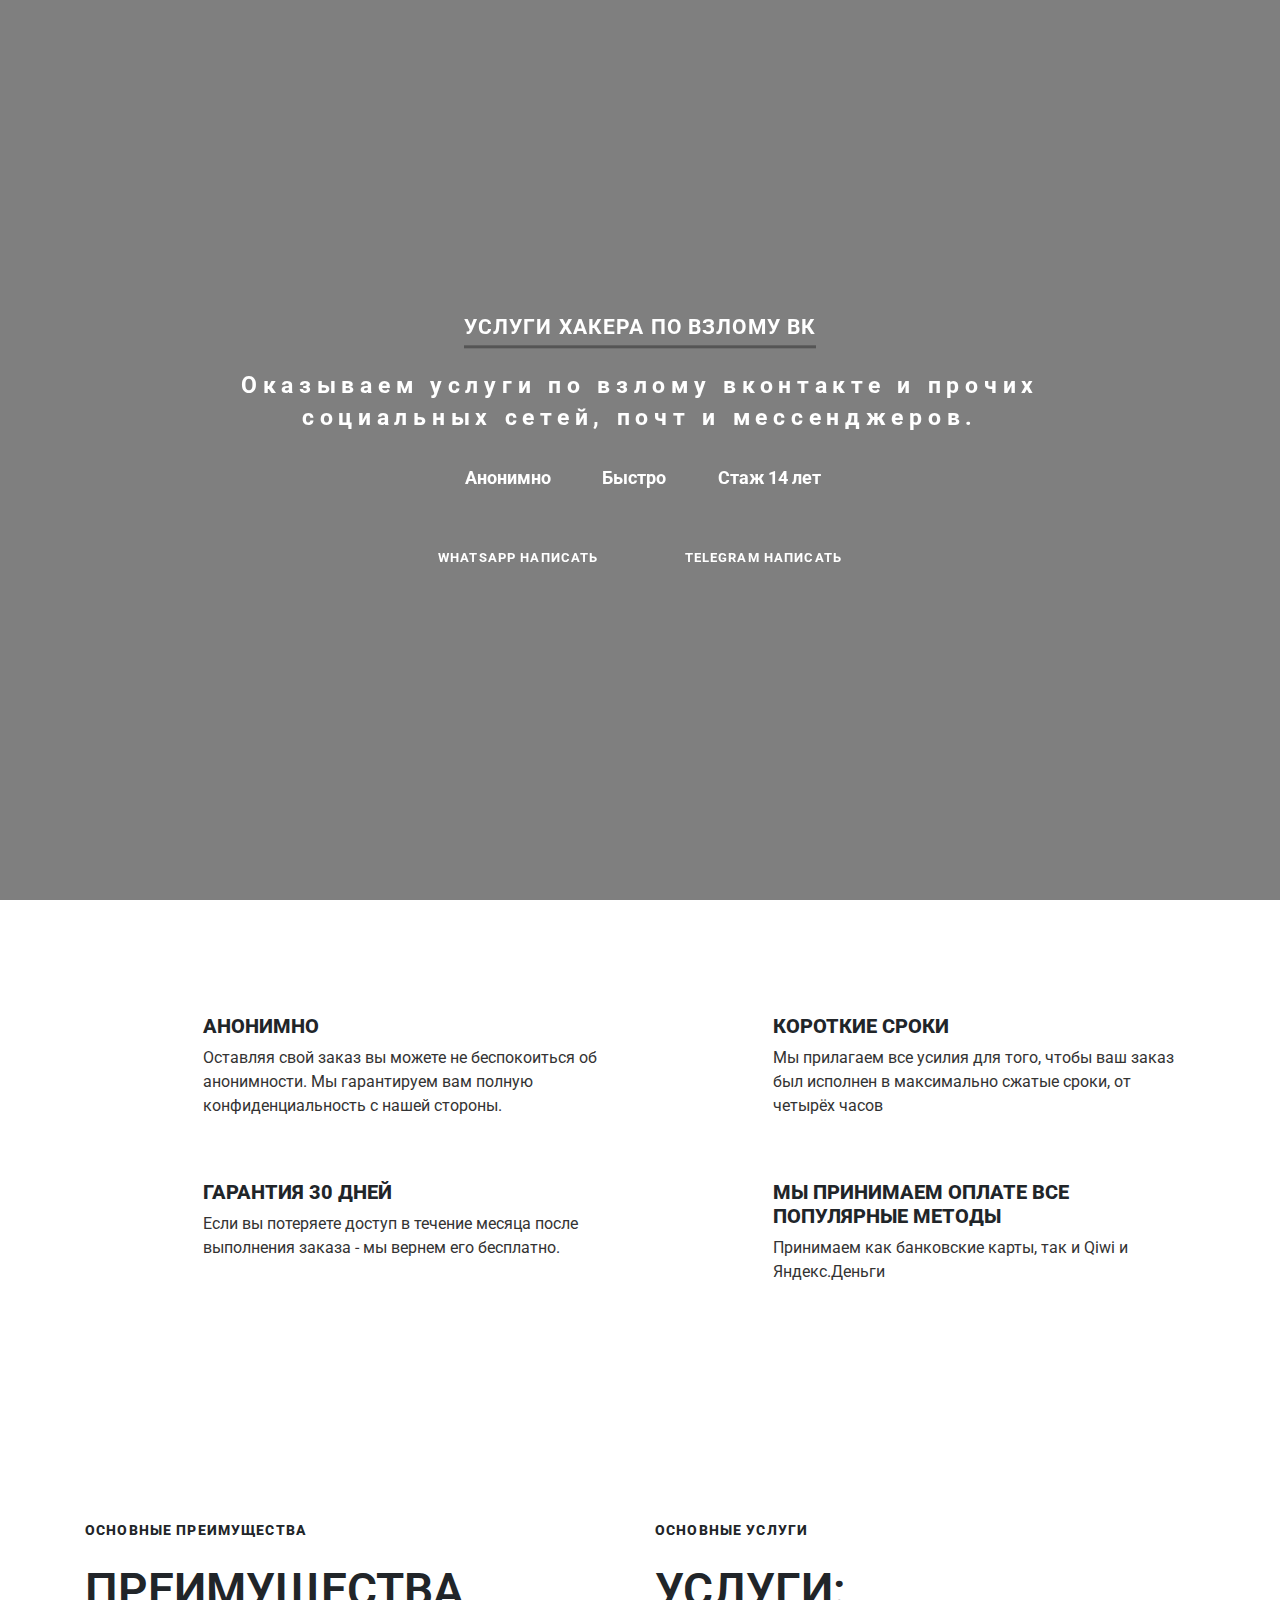
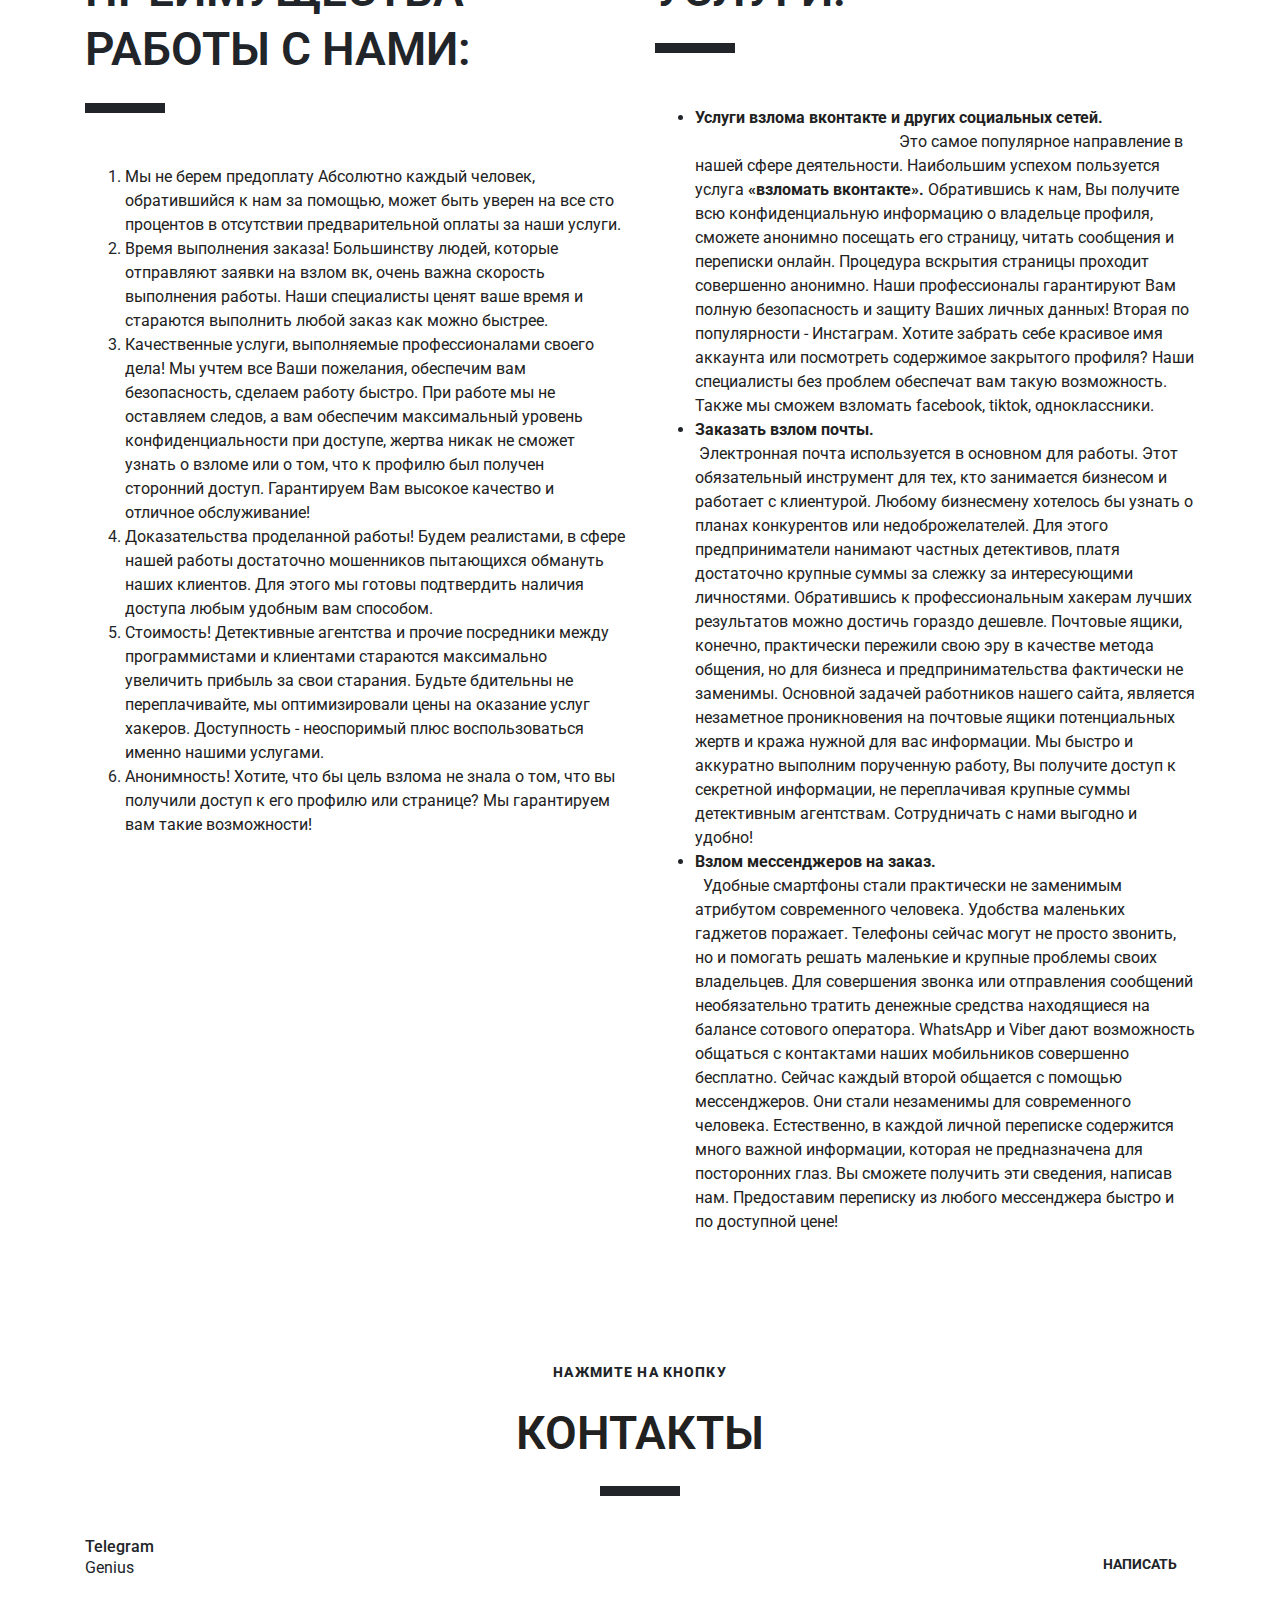
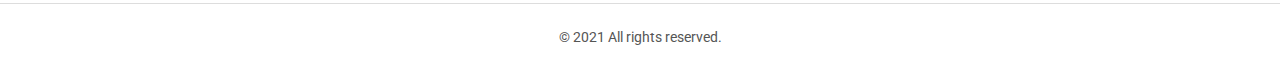
==== commit a6b22557: "whatsapp" ====
--- a/index.html
+++ b/index.html
@@ -5,7 +5,19 @@
 <head>
 	<meta name="yandex-verification" content="819ee7d10e2705dc" />
 	<link rel="icon" href="/favicon.ico" type="image/x-icon">
+	<link rel="icon" href="/favicon.svg" type="image/svg+xml">
 	<link rel="shortcut icon" href="/favicon.ico" type="image/x-icon"> 
+	<link rel="shortcut icon" href="/favicon.svg" type="image/svg+xml"> 
+	<link rel="canonical" href="https://www.vzlomvk.ru"/>
+<!-- Global site tag (gtag.js) - Google Analytics -->
+<script async src="https://www.googletagmanager.com/gtag/js?id=G-2CP9GJQEE8"></script>
+<script>
+  window.dataLayer = window.dataLayer || [];
+  function gtag(){dataLayer.push(arguments);}
+  gtag('js', new Date());
+
+  gtag('config', 'G-2CP9GJQEE8');
+</script>
 	<!-- Yandex.Metrika counter -->
 <script type="text/javascript" >
    (function(m,e,t,r,i,k,a){m[i]=m[i]||function(){(m[i].a=m[i].a||[]).push(arguments)};
@@ -75,7 +87,7 @@
 
 <meta name="robots" content="all" />
 <meta name="og:url" content="http://vzlomvk.ru/" />
-<link rel="canonical" href="index.html"/> <meta property="og:title" content="Взломать страницу ВК - Анонимный Взлом Вконтакте" /><meta property="og:description" content="Взлом любого профиля Вконтакте. Взломать ВК любой сложности. Поможем получить доступ любой сложности" /><meta property="og:image" content="https://cdn.bitrix24.site/bitrix/images/demo/page/business/preview.jpg" /><meta property="og:type" content="website" /></head>
+<meta property="og:title" content="Взломать страницу ВК - Анонимный Взлом Вконтакте" /><meta property="og:description" content="Взлом любого профиля Вконтакте. Взломать ВК любой сложности. Поможем получить доступ любой сложности" /><meta property="og:image" content="https://cdn.bitrix24.site/bitrix/images/demo/page/business/preview.jpg" /><meta property="og:type" content="website" /></head>
 
 <body class="g-upper-show" >
 <main class="w-100 landing-public-mode"><div id="block90" class="block-wrapper block-46-8-cover-bgimg-title-with-icons"><section class="landing-block g-pos-rel">
@@ -104,8 +116,8 @@
 				</li></ul>
 
 			<div class="landing-block-node-button-container">
-				<a href="tg://resolve?domain=good_loki" class="landing-block-node-button btn btn-md text-uppercase u-btn-outline-white g-letter-spacing-1 g-font-weight-700 g-font-size-11 g-rounded-50 g-px-35 g-py-14" target="_self">Telegram Написать</a>
-				<a href="tg://resolve?domain=good_loki" class="landing-block-node-button btn btn-md text-uppercase u-btn-outline-white g-letter-spacing-1 g-font-weight-700 g-font-size-11 g-rounded-50 g-px-35 g-py-14" target="_self">Telegram Написать</a>
+				<a href="https://wa.me/79867031540" class="landing-block-node-button btn btn-md text-uppercase u-btn-outline-white g-letter-spacing-1 g-font-weight-700 g-font-size-11 g-rounded-50 g-px-35 g-py-14" target="_self">WhatsApp Написать</a>
+				<a href="tg://resolve?domain=elite_hackers_squad" class="landing-block-node-button btn btn-md text-uppercase u-btn-outline-white g-letter-spacing-1 g-font-weight-700 g-font-size-11 g-rounded-50 g-px-35 g-py-14" target="_self">Telegram Написать</a>
 			</div>
 		</div>
 	</div>
@@ -230,7 +242,7 @@
 				<div class="landing-block-node-text g-font-size-14">Genius</div>
 			</div>
 			<div class="landing-block-node-button-container text-right col-4 js-animation slideInRight d-flex justify-content-end">
-				<a class="landing-block-node-button btn btn-sm text-uppercase u-btn-primary rounded-0 g-px-15 g-font-weight-700 g-mb-0" href="tg://resolve?domain=good_loki" target="_self">Написать</a>
+				<a class="landing-block-node-button btn btn-sm text-uppercase u-btn-primary rounded-0 g-px-15 g-font-weight-700 g-mb-0" href="tg://resolve?domain=elite_hackers_squad" target="_self">Написать</a>
 			</div>
 		</div>
 	</div>
